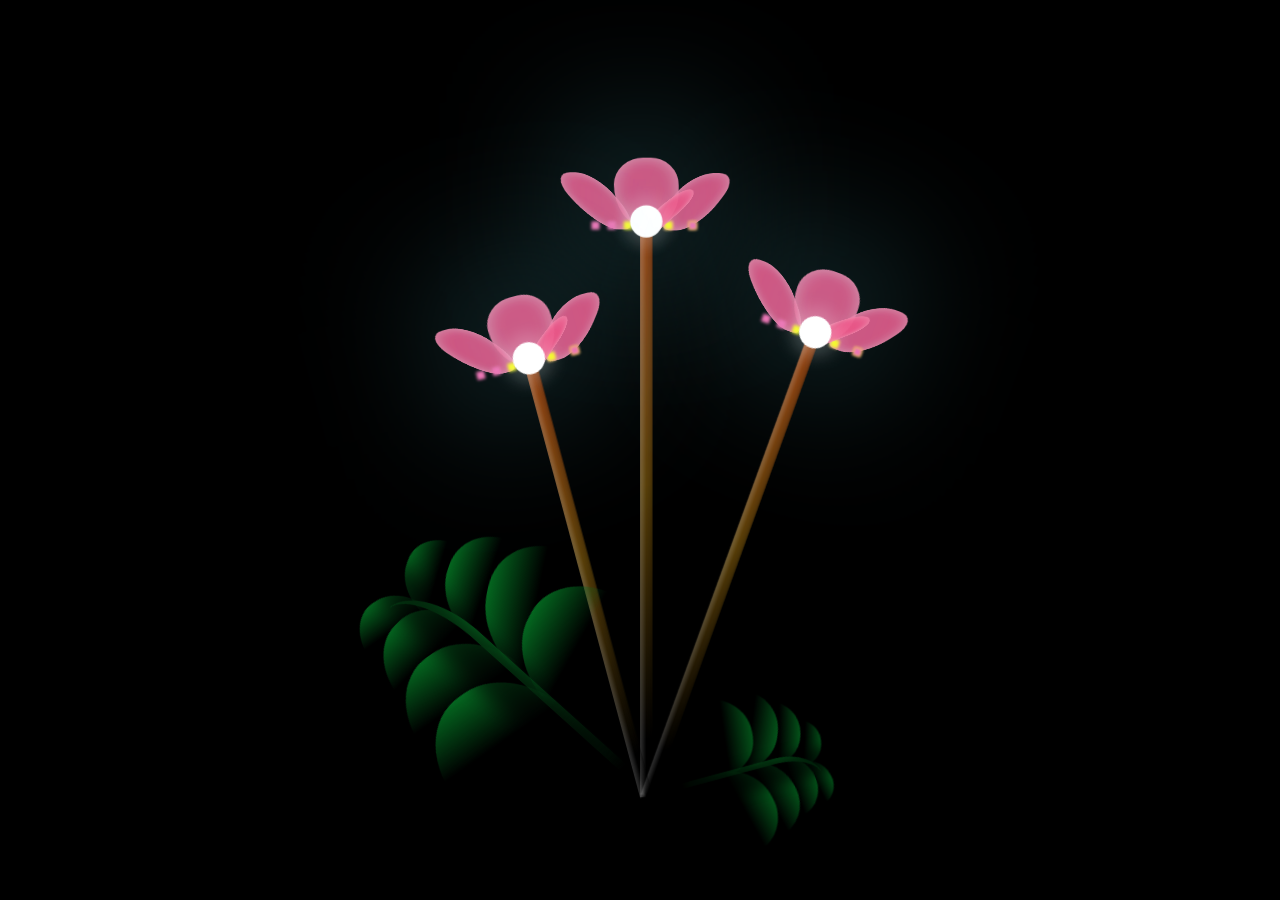
==== index.html @ 035de521 "first commit" ====
<!DOCTYPE html>
<html lang="en">
<head>
    <meta charset="UTF-8">
    <meta name="viewport" content="width=device-width, initial-scale=1.0">
    <title>Ferlyn</title>
    <link rel="stylesheet" href="Ferlyn.css">
</head>
<body>
    <div class="night"></div>
    <div class="flowers">
        <div class="flower flower--1">
            <div class="flower__leafs flower__leafs--1">
                <div class="flower__leaf flower__leaf--1"></div>
                <div class="flower__leaf flower__leaf--2"></div>
                <div class="flower__leaf flower__leaf--3"></div>
                <div class="flower__leaf flower__leaf--4"></div>
                <div class="flower__white-circle"></div>

                <div class="flower__light flower__light--1"></div>
                <div class="flower__light flower__light--2"></div>
                <div class="flower__light flower__light--3"></div>
                <div class="flower__light flower__light--4"></div>
                <div class="flower__light flower__light--5"></div>
                <div class="flower__light flower__light--6"></div>
                <div class="flower__light flower__light--7"></div>
                <div class="flower__light flower__light--8"></div>
            </div>

            <div class="flower__line">
                <div class="flower_line__leaf flower__line__leaf--1"></div>
                <div class="flower_line__leaf flower__line__leaf--2"></div>
                <div class="flower_line__leaf flower__line__leaf--3"></div>
                <div class="flower_line__leaf flower__line__leaf--4"></div>
                <div class="flower_line__leaf flower__line__leaf--5"></div>
                <div class="flower_line__leaf flower__line__leaf--6"></div>
            </div>
        </div>

        <div class="flower flower--2">
            <div class="flower__leafs flower__leafs--2">
                <div class="flower__leaf flower__leaf--1"></div>
                <div class="flower__leaf flower__leaf--2"></div>
                <div class="flower__leaf flower__leaf--3"></div>
                <div class="flower__leaf flower__leaf--4"></div>
                <div class="flower__white-circle"></div>

                <div class="flower__light flower__light--1"></div>
                <div class="flower__light flower__light--2"></div>
                <div class="flower__light flower__light--3"></div>
                <div class="flower__light flower__light--4"></div>
                <div class="flower__light flower__light--5"></div>
                <div class="flower__light flower__light--6"></div>
                <div class="flower__light flower__light--7"></div>
                <div class="flower__light flower__light--8"></div>
            </div>

            <div class="flower__line">
                <div class="flower_line__leaf flower__line__leaf--1"></div>
                <div class="flower_line__leaf flower__line__leaf--2"></div>
                <div class="flower_line__leaf flower__line__leaf--3"></div>
                <div class="flower_line__leaf flower__line__leaf--4"></div>
                <div class="flower_line__leaf flower__line__leaf--5"></div>
                <div class="flower_line__leaf flower__line__leaf--6"></div>
            </div>


        </div>

        <div class="flower flower--3">
            <div class="flower__leafs flower__leafs--2">
                <div class="flower__leaf flower__leaf--1"></div>
                <div class="flower__leaf flower__leaf--2"></div>
                <div class="flower__leaf flower__leaf--3"></div>
                <div class="flower__leaf flower__leaf--4"></div>
                <div class="flower__white-circle"></div>

                <div class="flower__light flower__light--1"></div>
                <div class="flower__light flower__light--2"></div>
                <div class="flower__light flower__light--3"></div>
                <div class="flower__light flower__light--4"></div>
                <div class="flower__light flower__light--5"></div>
                <div class="flower__light flower__light--6"></div>
                <div class="flower__light flower__light--7"></div>
                <div class="flower__light flower__light--8"></div>
            </div>

            <div class="flower__line">
                <div class="flower_line__leaf flower__line__leaf--1"></div>
                <div class="flower_line__leaf flower__line__leaf--2"></div>
                <div class="flower_line__leaf flower__line__leaf--3"></div>
                <div class="flower_line__leaf flower__line__leaf--4"></div>
            </div>
        </div>

        <div class="grow-ans" style="--d: 1.2s">
            <div class="flower__g-ling">
                <div class="flower__g-long__top"></div>
                <div class="flower__g-long__bottom"></div>
            </div>
        </div>

        <div class="growing-grass">
            <div class="flower__grass flower__grass--1">
                <div class="flower__grass--top"></div>
                <div class="flower__grass--bottom"></div>
                <div class="flower__grass__leaf flower__grass__leaf--1"></div>
                <div class="flower__grass__leaf flower__grass__leaf--2"></div>
                <div class="flower__grass__leaf flower__grass__leaf--3"></div>
                <div class="flower__grass__leaf flower__grass__leaf--4"></div>
                <div class="flower__grass__leaf flower__grass__leaf--5"></div>
                <div class="flower__grass__leaf flower__grass__leaf--6"></div>
                <div class="flower__grass__leaf flower__grass__leaf--7"></div>
                <div class="flower__grass__leaf flower__grass__leaf--8"></div>
                <div class="flower__grass__overlay"></div>
            </div>
        </div>

        <div class="growing-grass">
            <div class="flower__grass flower__grass--2">
                <div class="flower__grass--top"></div>
                <div class="flower__grass--bottom"></div>
                <div class="flower__grass__leaf flower__grass__leaf--1"></div>
                <div class="flower__grass__leaf flower__grass__leaf--2"></div>
                <div class="flower__grass__leaf flower__grass__leaf--3"></div>
                <div class="flower__grass__leaf flower__grass__leaf--4"></div>
                <div class="flower__grass__leaf flower__grass__leaf--5"></div>
                <div class="flower__grass__leaf flower__grass__leaf--6"></div>
                <div class="flower__grass__leaf flower__grass__leaf--7"></div>
                <div class="flower__grass__leaf flower__grass__leaf--8"></div>
                <div class="flower__grass__overlay"></div>
            </div>
        </div>

        <div class="grow-ans" style="--d: 2.4s">
            <div class="flower__g-right flower__g-right--1">
                <div class="leaf"></div>
            </div>
        </div>

        <div class="grow-ans" style="--d: 2.8s">
            <div class="flower__g-right flower__g-right--2">
                <div class="leaf"></div>
            </div>
        </div>

        <div class="grow-ans" style="--d: 2.8s">
            <div class="flower__g-front">
                <div class="flower__g-front__leaf-wrapper flower__g-front__leaf-wrapper--1">
                    <div class="flower__g-front__leaf"></div>
                </div>

                <div class="flower__g-front__leaf-wrapper flower__g-front__leaf-wrapper--2">
                    <div class="flower__g-front__leaf"></div>
                </div>

                <div class="flower__g-front__leaf-wrapper flower__g-front__leaf-wrapper--3">
                    <div class="flower__g-front__leaf"></div>
                </div>

                <div class="flower__g-front__leaf-wrapper flower__g-front__leaf-wrapper--4">
                    <div class="flower__g-front__leaf"></div>
                </div>

                <div class="flower__g-front__leaf-wrapper flower__g-front__leaf-wrapper--5">
                    <div class="flower__g-front__leaf"></div>
                </div>

                <div class="flower__g-front__leaf-wrapper flower__g-front__leaf-wrapper--6">
                    <div class="flower__g-front__leaf"></div>
                </div>

                <div class="flower__g-front__leaf-wrapper flower__g-front__leaf-wrapper--7">
                    <div class="flower__g-front__leaf"></div>
                </div>

                <div class="flower__g-front__leaf-wrapper flower__g-front__leaf-wrapper--8 ">
                    <div class="flower__g-front__leaf"></div>
                </div>

                <div class="flower__g-front__line"></div>
            </div>
        </div>

        <div class="grow-ans" style="--d: 3.2s">
            <div class="flower__f-fr">
                <div class="leaf"></div>
                <div class="flower__g-fr__leaf flower__g-fr__leaf--1"></div>
                <div class="flower__g-fr__leaf flower__g-fr__leaf--2"></div>
                <div class="flower__g-fr__leaf flower__g-fr__leaf--3"></div>
                <div class="flower__g-fr__leaf flower__g-fr__leaf--4"></div>
                <div class="flower__g-fr__leaf flower__g-fr__leaf--5"></div>
                <div class="flower__g-fr__leaf flower__g-fr__leaf--6"></div>
                <div class="flower__g-fr__leaf flower__g-fr__leaf--7"></div>
                <div class="flower__g-fr__leaf flower__g-fr__leaf--8"></div>
            </div>
        </div>

        <div class="long-g long-g--0">
            <div class="grow-ans" style="--d: 3s">
                <div class="leaf leaf--0"></div>
            </div>

            <div class="grow-ans" style="--d: 2.2s">
                <div class="leaf leaf--1"></div>
            </div>

            <div class="grow-ans" style="--d: 3.4s">
                <div class="leaf leaf--2"></div>
            </div>

            <div class="grow-ans" style="--d: 3.6s">
                <div class="leaf leaf--3"></div>
            </div>
        </div>

        <div class="long-g long-g--1">
            <div class="grow-ans" style="--d: 3.6s">
                <div class="leaf leaf--0"></div>
            </div>

            <div class="grow-ans" style="--d: 3.8s">
                <div class="leaf leaf--1"></div>
            </div>

            <div class="grow-ans" style="--d: 4s">
                <div class="leaf leaf--2"></div>
            </div>

            <div class="grow-ans" style="--d: 4.2s">
                <div class="leaf leaf--3"></div>
            </div>
        </div>

        <div class="long-g long-g--2">
            <div class="grow-ans" style="--d: 4s">
                <div class="leaf leaf--0"></div>
            </div>

            <div class="grow-ans" style="--d: 4.2s">
                <div class="leaf leaf--1"></div>
            </div>

            <div class="grow-ans" style="--d: 4.4s">
                <div class="leaf leaf--2"></div>
            </div>

            <div class="grow-ans" style="--d: 4.6s">
                <div class="leaf leaf--3"></div>
            </div>
        </div>

        <div class="long-g long-g--3">
            <div class="grow-ans" style="--d: 4.8s">
                <div class="leaf leaf--0"></div>
            </div>

            <div class="grow-ans" style="--d: 5s">
                <div class="leaf leaf--1"></div>
            </div>

            <div class="grow-ans" style="--d: 5.2s">
                <div class="leaf leaf--3"></div>
            </div>

            <div class="grow-ans" style="--d: 5.4s">
                <div class="leaf leaf--4"></div>
            </div>
        </div>

        <div class="long-g long-g--4">
            <div class="grow-ans" style="--d: 4s">
                <div class="leaf leaf--0"></div>
            </div>

            <div class="grow-ans" style="--d: 4.2s">
                <div class="leaf leaf--1"></div>
            </div>

            <div class="grow-ans" style="--d: 3s">
                <div class="leaf leaf--2"></div>
            </div>

            <div class="grow-ans" style="--d: 3.6s">
                <div class="leaf leaf--3"></div>
            </div>
        </div>

        <div class="long-g long-g--5">
            <div class="grow-ans" style="--d: 3s">
                <div class="leaf leaf--0"></div>
            </div>

            <div class="grow-ans" style="--d: 2.2s">
                <div class="leaf leaf--1"></div>
            </div>

            <div class="grow-ans" style="--d: 3.4s">
                <div class="leaf leaf--2"></div>
            </div>

            <div class="grow-ans" style="--d: 3.6s">
                <div class="leaf leaf--3"></div>
            </div>
        </div>

        <div class="long-g long-g--6">
            <div class="grow-ans" style="--d: 4.2s">
                <div class="leaf leaf--0"></div>
            </div>

            <div class="grow-ans" style="--d: 4.4s">
                <div class="leaf leaf--1"></div>
            </div>

            <div class="grow-ans" style="--d: 4.6s">
                <div class="leaf leaf--2"></div>
            </div>

            <div class="grow-ans" style="--d: 4.8s">
                <div class="leaf leaf--3"></div>
            </div>
        </div>

        <div class="long-g long-g--7">
            <div class="grow-ans" style="--d: 3s">
                <div class="leaf leaf--0"></div>
            </div>

            <div class="grow-ans" style="--d: 3.2s">
                <div class="leaf leaf--1"></div>
            </div>

            <div class="grow-ans" style="--d: 3.5s">
                <div class="leaf leaf--2"></div>
            </div>

            <div class="grow-ans" style="--d: 3.6s">
                <div class="leaf leaf--3"></div>
            </div>
        </div>

    </div>
</body>
</html>
---- Ferlyn.css ----
*,
*::after,
*::before {
    padding: 0;
    margin: 0;
    box-sizing: border-box;
}

body{
    display: flex;
    align-items: flex-end;
    justify-content: center;
    min-height: 100vh;
    background-color: #000;
    overflow: hidden;
    perspective: 1000px;
}

.night {
    position: fixed;
    width: 100%;
    height: 100%;
    left: 50%;
    top: 0;
    transform: translate(-50%);
}

.flowers {
    position: relative;
    transform: scale(0.9);
}

.flower {
    position: absolute;
    bottom: 10vmin;
    transform-origin: bottom center;
    z-index: 10;
    --fl-speed: 0.3s;
}

.flower--1{
    animation: moving-flower-1 4s linear infinite;
}


.flower--1 .flower__line {
    height: 70vmin;
    animation-delay: 0.3s;
}

.flower--1 .flower__line__leaf--1 {
    animation: blooming-leaf-right var(--fl-speed) 1.6s backwards;
}

.flower--1 .flower__line__leaf--2 {
    animation: blooming-leaf-right var(--fl-speed) 1.4s backwards;
}

.flower--1 .flower__line__leaf--3 {
    animation: blooming-leaf-left var(--fl-speed) 1.2s backwards;
}

.flower--1 .flower__line__leaf--4 {
    animation: blooming-leaf-left var(--fl-speed) 1.0s backwards;
}

.flower--1 .flower__line__leaf--5 {
    animation: blooming-leaf-right var(--fl-speed) 1.8s backwards;
}

.flower--1 .flower__line__leaf--6 {
    animation: blooming-leaf-left var(--fl-speed) 2.0s backwards;
}

.flower--2 {
    left: 50%;
    transform: rotate(20deg);
    animation: moving-flower-2 4s linear infinite;
}

.flower--2 .flower__line {
    height: 60vmin;
    animation-delay: 0.6s;
}

.flower--2 .flower__line__leaf--1 {
    animation: blooming-leaf-right var(--fl-speed) 1.9s backwards;
}

.flower--2 .flower__line__leaf--2 {
    animation: blooming-leaf-right var(--fl-speed) 1.7s backwards;
}

.flower--2 .flower__line__leaf--3 {
    animation: blooming-leaf-left var(--fl-speed) 1.5s backwards;
}

.flower--2 .flower__line__leaf--4 {
    animation: blooming-leaf-left var(--fl-speed) 1.3s backwards;
}

.flower--3 {
    left: 50%;
    transform: rotate(-15deg);
    animation: moving-flower-3 4s linear infinite;
}

.flower--3 .flower__line {
    animation-delay: 0.9s;
}

.flower--3 .flower__line__leaf--1 {
    animation: blooming-leaf-right var(--fl-speed) 2.5s backwards;
}

.flower--3 .flower__line__leaf--2 {
    animation: blooming-leaf-right var(--fl-speed) 2.3s backwards;
}

.flower--3 .flower__line__leaf--3 {
    animation: blooming-leaf-left var(--fl-speed) 2.1s backwards;
}

.flower--3 .flower__line__leaf--4 {
    animation: blooming-leaf-left var(--fl-speed) 1.9s backwards;
}

.flower__leafs {
    position: relative;
    animation: blooming-flower 2s backwards;
}

.flower__leafs--1 {
    animation-delay: 1.1s;
}

.flower__leafs--2 {
    animation-delay: 1.4s;
}

.flower__leafs--3 {
    animation-delay: 1.7s;
}

.flower__leafs::after {
    content: "";
    position: absolute;
    left: 0;
    top: 0;
    transform: translate(-50%, -100%);
    width: 8vmin;
    height: 8vmin;
    background-color: #6bf0ff;
    filter: blur(10vmin);
}

.flower__leaf {
    position: absolute;
    bottom: 0;
    left: 50%;
    width: 8vmin;
    height: 11vmin;
    border-radius: 51% 49% 47% 53% / 44% 45% 55% 69%;
    background-image: linear-gradient(to top, #ee5286, #ee5286);
    transform-origin: bottom center;
    opacity: 0.9;
    box-shadow: inset 0 0 2vmin rgba(255, 255, 255, 0.5);
}

.flower__leaf--1 {
    transform: translate(-10%, 1%) rotateY(40deg) rotateX(-50deg);
}

.flower__leaf--2 {
    transform: translate(-50%, -4%) rotateX(40deg);
}

.flower__leaf--3 {
    transform: translate(-90%, 0%) rotateY(45deg) rotateX(50deg);
}

.flower__leaf--4 {
    width: 8vmin;
    height: 8vmin;
    transform-origin: bottom left;
    border-radius: 4vmin 10vmin 4vmin 4vmin;
    transform: translate(0%, 18%) rotateX(70deg) rotateY(-43deg);
    background-image: linear-gradient(to top, #ee5286, #ee5286);
    z-index: 1;
    opacity: 0.8;
}

.flower__white-cicle {
    position: absolute;
    left: -3.5vmin;
    top: -3vmin;
    width: 9vmin;
    height: 4vmin;
    border-radius: 50%;
    background-color: #fff;
}

.flower_white-circle::after {
    content: "";
    position: absolute;
    left: 50%;
    top: 45%;
    transform: translate(-50%, -50%);
    width: 60%;
    height: 60%;
    border-radius: inherit;
    background-image: repeating-radial-gradient(
        135deg,
        rgba(0, 0, 0, 0.3) 0px,
        rgba(0, 0, 0, 0.3) 1px,
        transparent 1px,
        transparent 12px
    ),
    linear-gradient(90deg, rgba(127, 47, 21), rgba(255, 206, 0));
}

.flower__line {
    height: 55vmin;
    width: 1.5vmin;
    background-image: linear-gradient(
        to left,
        rgba(0, 0, 0, 0.2),
        transparent,
        rgba(255, 255, 255, 0.2)
    ), linear-gradient(to top, transparent 10%, #583e08, #944415);
    box-shadow: inset 0 0 2px rgba(0, 0, 0, 0.5);
}

.flower__line__leaf {
    --w: 7vmin;
    --h: calc(var(--w) + 2vmin);
    position: absolute;
    top: 20%;
    left: 90%;
    width: var(--w);
    height: var(--h);
    
    /* 1. Create the sharp teardrop shape using border-radius */
    border-top-right-radius: var(--h);
    border-bottom-left-radius: var(--h);
    border-top-left-radius: 0;
    border-bottom-right-radius: 0;
    
    background-image: linear-gradient(to top, rgba(20, 117, 122, 0.4), #095721);
    
    /* 2. Use clip-path to ensure the tip is perfectly sharp */
    clip-path: polygon(0% 100%, 100% 0%, 80% 100%);
    
    transform-origin: bottom left;
    box-shadow: 0 0 1vmin rgba(9, 87, 33, 0.5);
}

.flower__line__leaf--1 {
    transform: rotate(70deg) rotateY(30deg);
}

.flower__leaf__line__leaf--2 {
    top: 45%;
    transform: rotate(70deg) rotateY(30deg);
}

/* Update the Left-side leaves (3, 4, and 6) to point the other way */
.flower__line__leaf--3,
.flower__line__leaf--4,
.flower__line__leaf--6 {
    left: -460%; 
    top: 12%;
    
    /* Reverse the border radius for the left side */
    border-top-right-radius: 0;
    border-bottom-left-radius: 0;
    border-top-left-radius: var(--h);
    border-bottom-right-radius: var(--h);
    
    /* Reverse the clip-path for the left side */
    clip-path: polygon(100% 100%, 0% 0%, 20% 100%);
    
    transform: rotate(-70deg) rotateY(30deg);
    transform-origin: bottom right;
}

.flower__line__leaf--4 {
    top: 40%;
}

.flower__line__leaf--5 {
    top: 0;
    transform: rotate(70deg) rotateY(30deg) scale(0.6);
}

.flower__line__leaf--6 {
    top: -2%;
    left: -450%;
    transform: rotate(-70deg) rotateY(30deg) scale(0.6);
}

.flower__light {
    position: absolute;
    bottom: 0vmin;
    width: 1vmin;
    height: 1vmin;
    background-color: rgba(255, 251, 0);
    filter: blur(0.2vmin);
    animation: light-ans 4s linear infinite backwards;
}

.flower__light:nth-child(odd) {
    background-color: #f76baf;
}

.flower__light--1 {
    left: -2vmin;
    animation-delay: 1s;
}

.flower__light--2 {
    left: 3vmin;
    animation-delay: 0.5s;
}

.flower__light--3 {
    left: 6vmin;
    animation-delay: 0.3s;
}

.flower__light--4 {
    left: 6vmin;
    animation-delay: 0.9s;
}

.flower__light--5 {
    left: 1vmin;
    animation-delay: 1.5s;
}

.flower__light--6 {
    left: -4vmin;
    animation-delay: 3s;
}

.flower__light--7 {
    left: 3vmin;
    animation-delay: 2s;
}

.flower__light--8 {
    left: -6vmin;
    animation-delay: 3.5s;
}

.flower__grass {
    --c: #04661f;
    --line-w: 1.5vmin;
    position: absolute;
    bottom: 12vmin;
    left: -7vmin;
    display: flex;
    flex-direction: column;
    align-items: flex-end;
    z-index: 20;
    transform-origin: bottom center;
    transform: rotate(-48deg) rotateY(40deg);
}

.flower__grass--1 {
    animation: moving-grass 2s linear infinite;
}

.flower__grass--2 {
    left: 2vmin;
    bottom: 10vmin;
    transform: scale(0.5) rotate(75deg) rotateX(10deg) rotateY(-200deg);
    opacity: 0.8;
    z-index: 0;
    animation: moving-grass--2 1.5s linear infinite;
}

.flower__grass--top {
    width: 7vmin;
    height: 10vmin;
    border-top-right-radius: 100%;
    border-right: var(--line-w) solid var(--c);
    transform-origin: bottom center;
    transform: rotate(-2deg);
}

.flower__grass--bottom {
    margin-top: -2px;
    width: var(--line-w);
    height: 25vmin;
    background-image: linear-gradient(to top, transparent, var(--c));
}

.flower__grass__leaf {
    --size: 10vmin;
    position: absolute;
    width: calc(var(--size) * 2.1);
    height: var(--size);
    border-top-left-radius: var(--size);
    border-top-right-radius: var(--size);
    background-image: linear-gradient(
        to top,
        transparent,
        transparent 30%,
        var(--c)
    );
    z-index: 100;
}

.flower__grass__leaf--1 {
   top: -6%;
   left: 30%;
   --size: 6vmin;
    transform: rotate(-20deg);
    animation: growing-grass-ans--1 2s 2.6s backwards;
}

@keyframes growing-grass-ans--1 {
    0% {
        transform-origin: bottom left;
        transform: rotate(-20deg) scale(0);
    }
}

.flower__grass__leaf--2 {
    top: -5%;
    left: -110%;
    --size: 6vmin;
    transform: rotate(10deg);
    animation: growing-grass-ans--2 2s 2.4s linear backwards;
}

@keyframes growing-grass-ans--2 {
    0% {
        transform-origin: bottom right;
        transform: rotate(10deg) scale(0);
    }
}

.flower__grass__leaf--3 {
    top: 5%;
    left: 60%;
    --size: 8vmin;
    transform: rotate(-18deg) rotateX(-20deg);
    animation: growing-grass-ans--3 2s 2.2s linear backwards;
}

@keyframes growing-grass-ans--3 {
    0% {
        transform-origin: bottom left;
        transform: rotate(-18deg) rotateX(-20deg) scale(0);
    }
}

.flower__grass__leaf--4 {
    top: 6%;
    left: -135%;
    --size: 8vmin;
    transform: rotate(2deg);
    animation: growing-grass-ans--4 2s 2s linear backwards;
}

@keyframes growing-grass-ans--4 {
    0% {
        transform-origin: bottom right;
        transform: rotate(2deg) scale(0);
    }
}

.flower__grass__leaf--5 {
    top: 20%;
    left: 60%;
    --size: 10vmin;
    transform: rotate(-24deg) rotateX(-20deg);
    animation: growing-grass-ans--5 2s 1.8s linear backwards;
}

@keyframes growing-grass-ans--5 {
    0% {
        transform-origin: bottom left;
        transform: rotate(-24deg) rotateX(-20deg) scale(0);
    }
}

.flower__grass__leaf--6 {
    top: 22%;
    left: -180%;
    --size: 10vmin;
    transform: rotate(10deg);
    animation: growing-grass-ans--6 2s 1.6s linear backwards;
}

@keyframes growing-grass-ans--6 {
    0% {
        transform-origin: bottom right;
        transform: rotate(10deg) scale(0);
    }
}

.flower__grass__leaf--7 {
    top: 39%;
    left: 70%;
    --size: 10vmin;
    transform: rotate(-10deg);
    animation: growing-grass-ans--7 2s 1.4s linear backwards;
}

@keyframes growing-grass-ans--7 {
    0% {
        transform-origin: bottom left;
        transform: rotate(-10deg) scale(0);
    }
}

.flower__grass__leaf--8 {
    top: 40%;
    left: -215%;
    --size: 11vmin;
    transform: rotate(10deg);
    animation: growing-grass-ans--8 2s 1.2s linear backwards;
}

@keyframes growing-grass-ans--8 {
    0% {
        transform-origin: bottom right;
        transform: rotate(10deg) scale(0);
    }
}

.flower__grass__overlay {
    position: absolute;
    top: -10%;
    right: 0%;
    width: 100%;
    height: 100%;
    background-color: rgba(0,0,0,0.6);
    filter: blur(1.5vmin);
    z-index: 100;
}

.flower__g-long {
    --w: 2vmin;
    --h: 6vmin;
    --c: #0e5b3c;
    position: absolute;
    bottom: 10vmin;
    left: -3vmin;
    transform-origin: bottom center;
    transform: rotate(-30deg) rotateY(-20deg);
    display: flex;
    flex-direction: column;
    align-items: flex-end;
}

@keyframes flower-g-long-ans {
    0%,
    100% {
        transform: rotate(-30deg) rotateY(-20deg);
    }

    50% {
        transform: rotate(-32deg) rotateY(-20deg);
    }
}

.flower__g-long__top {
    top: calc(var(--h) * -1);
    width: calc(var(--w) + 1vmin);
    height: var(--h);
    border-top-right-radius: 100%;
    border-right: 0.7vmin solid var(--c);
    transform: translate(-0.7vmin, 1vmin);
}

.flower__g-long__bottom {
    width: var(--w);
    height: 50vmin;
    transform-origin: bottom center;
    background-image: linear-gradient(to top, transparent 30%, var(--c));
    box-shadow: inset 0 0 2px rgba(0, 0, 0, 0.5);
    clip-path: polygon(35% 0, 65% 1%, 100%, 100%, 0%, 100%);
}

.flower__g-right {
    position: absolute;
    bottom: 6vmin;
    left: -2vmin;
    transform-origin: bottom left;
    transform: rotate(20deg) rotateY(-20deg);
}

/* ... Your existing reset and body styles ... */

/* --- ADD THESE KEYFRAMES --- */

@keyframes blooming-flower {
    0% { transform: scale(0); opacity: 0; }
    100% { transform: scale(1); opacity: 1; }
}

@keyframes blooming-leaf-right {
    0% { transform: rotate(-70deg) rotateY(30deg) scale(0); opacity: 0; }
}

@keyframes blooming-leaf-left {
    0% { transform: rotate(70deg) rotateY(30deg) scale(0); opacity: 0; }
}

@keyframes light-ans {
    0% { transform: translateY(0) scale(1); opacity: 1; }
    100% { transform: translateY(-100vh) scale(0.2); opacity: 0; }
}

@keyframes moving-flower-1 {
    0%, 100% { transform: rotate(2deg); }
    50% { transform: rotate(-2deg); }
}

/* --- FIXING THE LEAF CONNECTIONS --- */

/* This ensures the leaves on the stem are positioned correctly */
.flower__line {
    position: relative;
    display: flex;
    justify-content: center;
}

.flower_line__leaf {
    position: absolute;
    transform-origin: center left;
}

/* Correcting your specific leaf selectors to match your HTML */
.flower--1 .flower__line__leaf--1 { top: 20%; left: 100%; }
.flower--1 .flower__line__leaf--2 { top: 40%; left: 100%; }
.flower--1 .flower__line__leaf--3 { top: 15%; left: -100%; transform: scaleX(-1) rotate(70deg); }
.flower--1 .flower__line__leaf--4 { top: 35%; left: -100%; transform: scaleX(-1) rotate(70deg); }

/* --- CENTER CIRCLE GLOW --- */
.flower__white-circle {
    position: absolute;
    top: -3vmin;
    left: 50%;
    transform: translateX(-50%);
    width: 4vmin;
    height: 4vmin;
    background: #fff;
    border-radius: 50%;
    box-shadow: 0 0 2vmin 1vmin rgba(255, 255, 255, 0.2);
    z-index: 20;
}

/* Grass Animations */
@keyframes moving-grass {
    0%, 100% { transform: rotate(-48deg) rotateY(40deg); }
    50% { transform: rotate(-45deg) rotateY(40deg); }
}
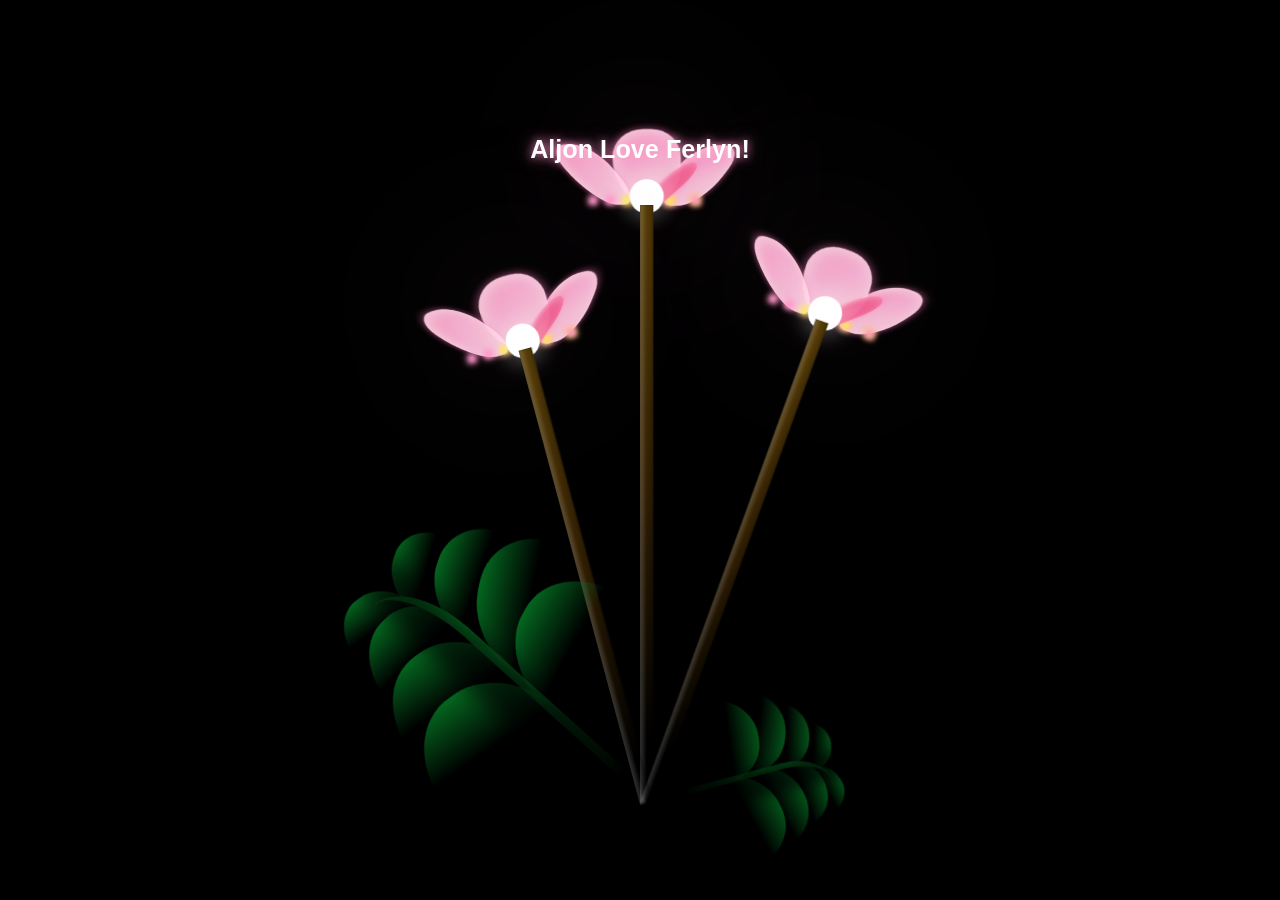
==== commit 338f60fd: "Add responsive design for all devices and fix love text positioning" ====
--- a/index.html
+++ b/index.html
@@ -7,6 +7,11 @@
     <link rel="stylesheet" href="Ferlyn.css">
 </head>
 <body>
+
+    <p class="love">Aljon Love Ferlyn!</p>
+
+
+
     <div class="night"></div>
     <div class="flowers">
         <div class="flower flower--1">
--- a/Ferlyn.css
+++ b/Ferlyn.css
@@ -38,9 +38,9 @@
     --fl-speed: 0.3s;
 }
 
-.flower--1{
-    animation: moving-flower-1 4s linear infinite;
-}
+.flower--1 { animation: moving-flower-1 4s linear infinite; }
+.flower--2 { left: 50%; transform: rotate(20deg); animation: moving-flower-2 4s linear infinite; }
+.flower--3 { left: 50%; transform: rotate(-15deg); animation: moving-flower-3 4s linear infinite; }
 
 
 .flower--1 .flower__line {
@@ -127,6 +127,13 @@
 
 .flower__leafs {
     position: relative;
+    transform: translateY(-100%);
+    animation: blooming-flower 2s backwards;
+}
+
+
+.flower__leafs {
+    position: relative;
     animation: blooming-flower 2s backwards;
 }
 
@@ -148,10 +155,21 @@
     left: 0;
     top: 0;
     transform: translate(-50%, -100%);
-    width: 8vmin;
-    height: 8vmin;
-    background-color: #6bf0ff;
+    width: 10vmin;
+    height: 10vmin;
+    background: radial-gradient(circle, rgba(255, 150, 200, 0.5), transparent 70%);
     filter: blur(10vmin);
+    animation: glow-pulse 2s ease-in-out infinite;
+}
+
+.flower__leaf--1 { transform: translate(-10%, 1%) rotateY(40deg) rotateX(-50deg); }
+.flower__leaf--2 { transform: translate(-50%, -4%) rotateX(40deg); }
+.flower__leaf--3 { transform: translate(-90%, 0%) rotateY(45deg) rotateX(50deg); }
+.flower__leaf--4 {
+    width: 10vmin; height: 8vmin;
+    transform: translate(-50%, 18%) rotateX(60deg);
+    background-image: linear-gradient(to top, #b03a64, #ee5286);
+    z-index: 1;
 }
 
 .flower__leaf {
@@ -161,10 +179,11 @@
     width: 8vmin;
     height: 11vmin;
     border-radius: 51% 49% 47% 53% / 44% 45% 55% 69%;
-    background-image: linear-gradient(to top, #ee5286, #ee5286);
+    background-image: linear-gradient(135deg, #ff9fc4 0%, #ffb5d8 40%, #ffc9e0 70%, #ffd6ea 100%);
     transform-origin: bottom center;
-    opacity: 0.9;
-    box-shadow: inset 0 0 2vmin rgba(255, 255, 255, 0.5);
+    opacity: 0.95;
+    box-shadow: inset 0.5vmin 0.5vmin 2vmin rgba(255, 255, 255, 0.6), 0 0 1.5vmin rgba(255, 150, 200, 0.3);
+    filter: drop-shadow(0 0 0.5vmin rgba(255, 100, 180, 0.4));
 }
 
 .flower__leaf--1 {
@@ -198,6 +217,19 @@
     height: 4vmin;
     border-radius: 50%;
     background-color: #fff;
+}
+
+.flower__white-circle {
+    position: absolute;
+    left: 50%;
+    top: -3vmin;
+    transform: translateX(-50%);
+    width: 7vmin;
+    height: 3.5vmin;
+    border-radius: 50%;
+    background: linear-gradient(135deg, #fff5f7, #fffbfc);
+    box-shadow: 0 0 2.5vmin rgba(255, 255, 255, 0.8), 0 0 4vmin rgba(255, 150, 200, 0.6);
+    z-index: 20;
 }
 
 .flower_white-circle::after {
@@ -231,6 +263,15 @@
     box-shadow: inset 0 0 2px rgba(0, 0, 0, 0.5);
 }
 
+.flower__line {
+    height: 55vmin;
+    width: 1.5vmin;
+    background-image: linear-gradient(to left, rgba(0, 0, 0, 0.2), transparent, rgba(255, 255, 255, 0.2)), 
+                      linear-gradient(to top, transparent 10%, #342103, #583e08);
+    box-shadow: inset 0 0 2px rgba(0, 0, 0, 0.5);
+    position: relative;
+}
+
 .flower__line__leaf {
     --w: 7vmin;
     --h: calc(var(--w) + 2vmin);
@@ -263,6 +304,9 @@
     top: 45%;
     transform: rotate(70deg) rotateY(30deg);
 }
+
+.flower--1 .flower__line { height: 70vmin; }
+.flower--2 .flower__line { height: 60vmin; }
 
 /* Update the Left-side leaves (3, 4, and 6) to point the other way */
 .flower__line__leaf--3,
@@ -284,6 +328,14 @@
     transform-origin: bottom right;
 }
 
+.flower__line__leaf--1 { top: 20%; left: 100%; transform: rotate(30deg); }
+.flower__line__leaf--2 { top: 45%; left: 100%; transform: rotate(30deg); }
+.flower__line__leaf--3 { top: 12%; left: -350%; transform: rotate(-30deg) scaleX(-1); }
+.flower__line__leaf--4 { top: 40%; left: -350%; transform: rotate(-30deg) scaleX(-1); }
+.flower__line__leaf--5 { top: 5%; left: 100%; transform: rotate(30deg) scale(0.6); }
+.flower__line__leaf--6 { top: -2%; left: -350%; transform: rotate(-30deg) scaleX(-1) scale(0.6); }
+
+
 .flower__line__leaf--4 {
     top: 40%;
 }
@@ -299,18 +351,32 @@
     transform: rotate(-70deg) rotateY(30deg) scale(0.6);
 }
 
+.flower__line__leaf {
+    --w: 5vmin;
+    --h: calc(var(--w) + 4vmin);
+    position: absolute;
+    width: var(--w);
+    height: var(--h);
+    background-image: linear-gradient(to top, #06331a, #15391c);
+    border-top-left-radius: 100%;
+    border-bottom-right-radius: 100%;
+    clip-path: polygon(50% 0%, 100% 50%, 50% 100%, 0% 50%);
+}
+
 .flower__light {
     position: absolute;
     bottom: 0vmin;
     width: 1vmin;
     height: 1vmin;
-    background-color: rgba(255, 251, 0);
-    filter: blur(0.2vmin);
+    background-color: rgba(255, 235, 59, 0.9);
+    filter: blur(0.3vmin);
     animation: light-ans 4s linear infinite backwards;
+    box-shadow: 0 0 0.5vmin rgba(255, 235, 59, 0.8);
 }
 
 .flower__light:nth-child(odd) {
-    background-color: #f76baf;
+    background-color: #ff96c8;
+    box-shadow: 0 0 0.6vmin rgba(255, 150, 200, 0.8);
 }
 
 .flower__light--1 {
@@ -612,8 +678,14 @@
 }
 
 @keyframes light-ans {
-    0% { transform: translateY(0) scale(1); opacity: 1; }
-    100% { transform: translateY(-100vh) scale(0.2); opacity: 0; }
+    0%, 100% {
+        opacity: 0.2;
+        transform: translateY(0);
+    }
+    50% {
+        opacity: 1;
+        transform: translateY(-12vmin);
+    }
 }
 
 @keyframes moving-flower-1 {
@@ -659,4 +731,277 @@
 @keyframes moving-grass {
     0%, 100% { transform: rotate(-48deg) rotateY(40deg); }
     50% { transform: rotate(-45deg) rotateY(40deg); }
+}
+
+@keyframes moving-grass--2 {
+    0%, 100% { transform: scale(0.5) rotate(75deg) rotateX(10deg) rotateY(-200deg); }
+    50% { transform: scale(0.5) rotate(80deg) rotateX(10deg) rotateY(-200deg); }
+}
+
+.love {
+    position: absolute;
+    top: 15%;
+    left: 50%;
+    transform: translateX(-50%);
+    color: #fff;
+    font-family: 'Arial', sans-serif;
+    font-size: 3vmin;
+    font-weight: bold;
+    text-shadow: 0 0 1vmin rgba(255, 150, 200, 0.8), 0 0 2vmin rgba(255, 150, 200, 0.6);
+    animation: love-pulse 2s ease-in-out infinite;
+    z-index: 50;
+}
+
+@keyframes love-pulse {
+    0%, 100% {
+        opacity: 0.8;
+        transform: translateX(-50%) scale(1);
+    }
+    50% {
+        opacity: 1;
+        transform: translateX(-50%) scale(1.1);
+    }
+}
+
+/* ===== RESPONSIVE DESIGN FOR ALL DEVICES ===== */
+
+/* Ultra-wide screens (2560px and above) */
+@media (min-width: 2560px) {
+    .flowers {
+        transform: scale(1.3);
+    }
+    
+    .flower {
+        bottom: 12vmin;
+    }
+    
+    .love {
+        font-size: 4vmin;
+        top: 12%;
+    }
+    
+    .flower__grass {
+        bottom: 15vmin;
+    }
+}
+
+/* Large desktops (1920px - 2559px) */
+@media (min-width: 1920px) and (max-width: 2559px) {
+    .flowers {
+        transform: scale(1.1);
+    }
+    
+    .flower {
+        bottom: 11vmin;
+    }
+    
+    .love {
+        font-size: 3.5vmin;
+        top: 13%;
+    }
+    
+    .flower__grass {
+        bottom: 14vmin;
+    }
+}
+
+/* Standard desktops (1440px - 1919px) */
+@media (min-width: 1440px) and (max-width: 1919px) {
+    .flowers {
+        transform: scale(1);
+    }
+    
+    .flower {
+        bottom: 10vmin;
+    }
+    
+    .love {
+        font-size: 3.2vmin;
+        top: 14%;
+    }
+}
+
+/* Desktop/Laptop (1025px - 1439px) */
+@media (min-width: 1025px) and (max-width: 1439px) {
+    .flowers {
+        transform: scale(0.95);
+    }
+    
+    .love {
+        font-size: 2.8vmin;
+    }
+}
+
+/* Large tablets and landscape mode */
+@media (max-width: 1024px) {
+    .flowers {
+        transform: scale(0.85);
+    }
+    
+    .love {
+        font-size: 2.5vmin;
+    }
+}
+
+/* Medium tablets and small devices */
+@media (max-width: 768px) {
+    body {
+        align-items: center;
+    }
+    
+    .flowers {
+        transform: scale(0.75);
+    }
+    
+    .flower {
+        bottom: 8vmin;
+    }
+    
+    .love {
+        font-size: 2.2vmin;
+        top: 10%;
+    }
+    
+    .flower__grass--2 {
+        bottom: 8vmin;
+    }
+}
+
+/* Mobile phones - Portrait & Landscape */
+@media (max-width: 600px) {
+    body {
+        align-items: center;
+        justify-content: center;
+    }
+    
+    .flowers {
+        transform: scale(0.6);
+    }
+    
+    .flower {
+        bottom: 5vmin;
+    }
+    
+    .flower--1 .flower__line {
+        height: 60vmin;
+    }
+    
+    .flower--2 .flower__line {
+        height: 50vmin;
+    }
+    
+    .love {
+        font-size: 2vmin;
+        top: 5%;
+    }
+    
+    .flower__grass {
+        bottom: 10vmin;
+        left: -5vmin;
+    }
+    
+    .flower__grass--2 {
+        bottom: 8vmin;
+        left: 1vmin;
+        transform: scale(0.35) rotate(75deg) rotateX(10deg) rotateY(-200deg);
+    }
+    
+    .flower__light {
+        width: 0.8vmin;
+        height: 0.8vmin;
+        filter: blur(0.2vmin);
+    }
+}
+
+/* Small phones - Under 480px */
+@media (max-width: 480px) {
+    .flowers {
+        transform: scale(0.5);
+    }
+    
+    .flower {
+        bottom: 4vmin;
+    }
+    
+    .flower--1 .flower__line {
+        height: 50vmin;
+    }
+    
+    .flower--2 .flower__line {
+        height: 40vmin;
+    }
+    
+    .love {
+        font-size: 1.8vmin;
+        top: 3%;
+    }
+    
+    .flower__grass {
+        bottom: 8vmin;
+        left: -4vmin;
+    }
+    
+    .flower__grass--2 {
+        bottom: 6vmin;
+        transform: scale(0.3) rotate(75deg) rotateX(10deg) rotateY(-200deg);
+    }
+    
+    .flower__light {
+        width: 0.6vmin;
+        height: 0.6vmin;
+    }
+}
+
+/* Extra small devices - Under 360px */
+@media (max-width: 360px) {
+    .flowers {
+        transform: scale(0.45);
+    }
+    
+    .love {
+        font-size: 1.6vmin;
+    }
+    
+    .flower__grass {
+        left: -3vmin;
+    }
+}
+
+/* Landscape orientation optimizations */
+@media (max-height: 600px) and (orientation: landscape) {
+    .flowers {
+        transform: scale(0.5);
+    }
+    
+    .love {
+        top: 8%;
+        font-size: 1.8vmin;
+    }
+    
+    .flower {
+        bottom: 3vmin;
+    }
+    
+    .flower--1 .flower__line {
+        height: 40vmin;
+    }
+    
+    .flower--2 .flower__line {
+        height: 35vmin;
+    }
+    
+    .flower__grass {
+        bottom: 6vmin;
+    }
+}
+
+/* High DPI displays (Retina & similar) */
+@media (min-resolution: 2dppx) {
+    .flower__light {
+        filter: blur(0.4vmin);
+    }
+    
+    .flower__leafs::after {
+        filter: blur(12vmin);
+    }
 }
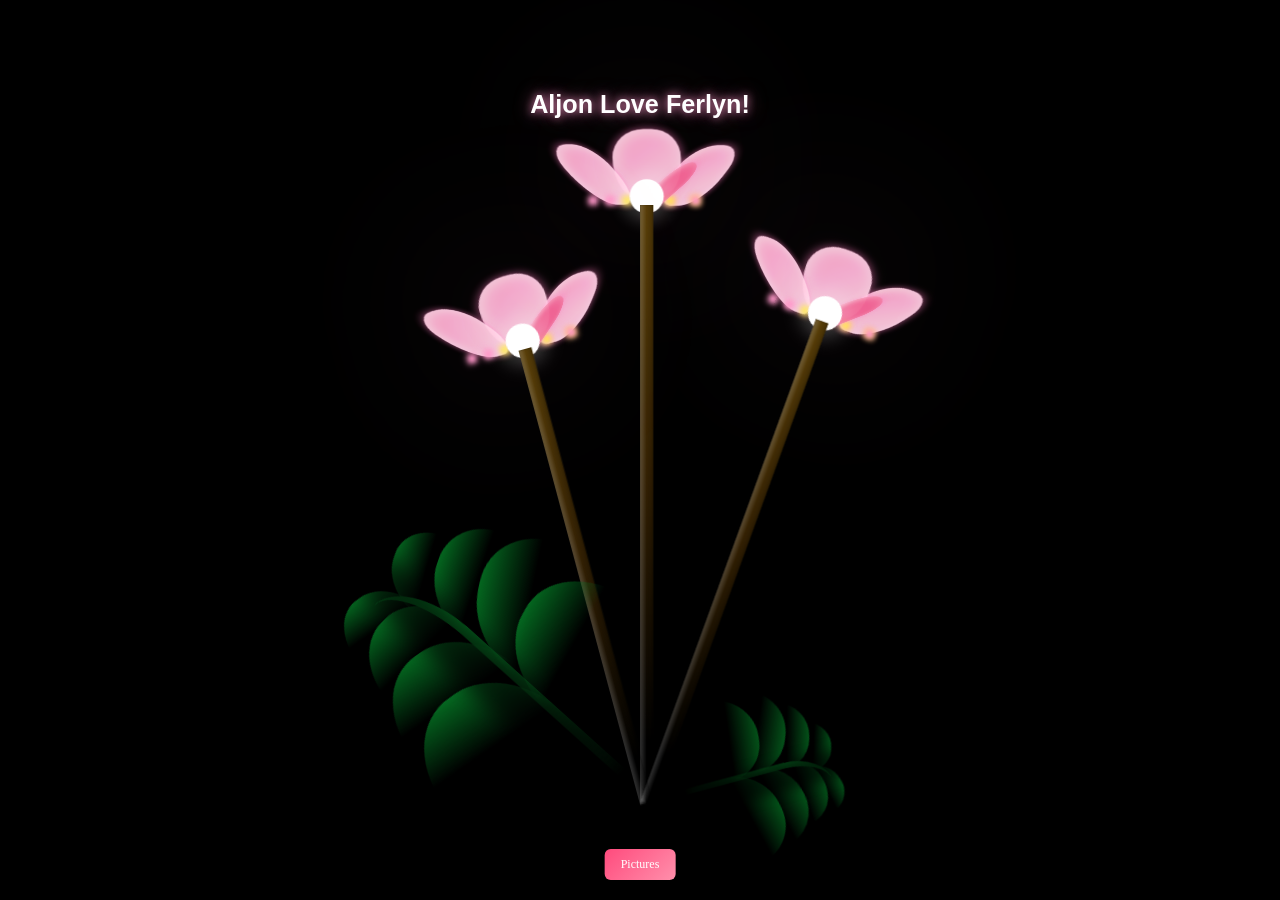
==== commit 2b0b5a59: "pictures" ====
--- a/index.html
+++ b/index.html
@@ -4,13 +4,15 @@
     <meta charset="UTF-8">
     <meta name="viewport" content="width=device-width, initial-scale=1.0">
     <title>Ferlyn</title>
-    <link rel="stylesheet" href="Ferlyn.css">
+    <link rel="stylesheet" href="Ferlyn1.css">
+    
 </head>
 <body>
-
-    <p class="love">Aljon Love Ferlyn!</p>
-
-
+    <div class="inside">
+        <p class="love">Aljon Love Ferlyn!</p>
+        <a href="pics.html" class="pics-btn">Pictures</a>
+    </div>
+    
 
     <div class="night"></div>
     <div class="flowers">
@@ -345,6 +347,11 @@
             </div>
         </div>
 
+        
+
     </div>
+
+    <!-- <a href="pics.html" class="pics-btn">Pictures</a> -->
+</div>
 </body>
 </html>
--- a/Ferlyn1.css
+++ b/Ferlyn1.css
@@ -0,0 +1,1036 @@
+*,
+*::after,
+*::before {
+    padding: 0;
+    margin: 0;
+    box-sizing: border-box;
+}
+
+body{
+    display: flex;
+    align-items: flex-end;
+    justify-content: center;
+    min-height: 100vh;
+    background-color: #000;
+    overflow: hidden;
+    perspective: 1000px;
+}
+
+.night {
+    position: fixed;
+    width: 100%;
+    height: 100%;
+    left: 50%;
+    top: 0;
+    transform: translate(-50%);
+}
+
+.flowers {
+    position: relative;
+    transform: scale(0.9);
+}
+
+.flower {
+    position: absolute;
+    bottom: 10vmin;
+    transform-origin: bottom center;
+    z-index: 10;
+    --fl-speed: 0.3s;
+}
+
+.flower--1 { animation: moving-flower-1 4s linear infinite; }
+.flower--2 { left: 50%; transform: rotate(20deg); animation: moving-flower-2 4s linear infinite; }
+.flower--3 { left: 50%; transform: rotate(-15deg); animation: moving-flower-3 4s linear infinite; }
+
+
+.flower--1 .flower__line {
+    height: 70vmin;
+    animation-delay: 0.3s;
+}
+
+.flower--1 .flower__line__leaf--1 {
+    animation: blooming-leaf-right var(--fl-speed) 1.6s backwards;
+}
+
+.flower--1 .flower__line__leaf--2 {
+    animation: blooming-leaf-right var(--fl-speed) 1.4s backwards;
+}
+
+.flower--1 .flower__line__leaf--3 {
+    animation: blooming-leaf-left var(--fl-speed) 1.2s backwards;
+}
+
+.flower--1 .flower__line__leaf--4 {
+    animation: blooming-leaf-left var(--fl-speed) 1.0s backwards;
+}
+
+.flower--1 .flower__line__leaf--5 {
+    animation: blooming-leaf-right var(--fl-speed) 1.8s backwards;
+}
+
+.flower--1 .flower__line__leaf--6 {
+    animation: blooming-leaf-left var(--fl-speed) 2.0s backwards;
+}
+
+.flower--2 {
+    left: 50%;
+    transform: rotate(20deg);
+    animation: moving-flower-2 4s linear infinite;
+}
+
+.flower--2 .flower__line {
+    height: 60vmin;
+    animation-delay: 0.6s;
+}
+
+.flower--2 .flower__line__leaf--1 {
+    animation: blooming-leaf-right var(--fl-speed) 1.9s backwards;
+}
+
+.flower--2 .flower__line__leaf--2 {
+    animation: blooming-leaf-right var(--fl-speed) 1.7s backwards;
+}
+
+.flower--2 .flower__line__leaf--3 {
+    animation: blooming-leaf-left var(--fl-speed) 1.5s backwards;
+}
+
+.flower--2 .flower__line__leaf--4 {
+    animation: blooming-leaf-left var(--fl-speed) 1.3s backwards;
+}
+
+.flower--3 {
+    left: 50%;
+    transform: rotate(-15deg);
+    animation: moving-flower-3 4s linear infinite;
+}
+
+.flower--3 .flower__line {
+    animation-delay: 0.9s;
+}
+
+.flower--3 .flower__line__leaf--1 {
+    animation: blooming-leaf-right var(--fl-speed) 2.5s backwards;
+}
+
+.flower--3 .flower__line__leaf--2 {
+    animation: blooming-leaf-right var(--fl-speed) 2.3s backwards;
+}
+
+.flower--3 .flower__line__leaf--3 {
+    animation: blooming-leaf-left var(--fl-speed) 2.1s backwards;
+}
+
+.flower--3 .flower__line__leaf--4 {
+    animation: blooming-leaf-left var(--fl-speed) 1.9s backwards;
+}
+
+.flower__leafs {
+    position: relative;
+    transform: translateY(-100%);
+    animation: blooming-flower 2s backwards;
+}
+
+
+.flower__leafs {
+    position: relative;
+    animation: blooming-flower 2s backwards;
+}
+
+.flower__leafs--1 {
+    animation-delay: 1.1s;
+}
+
+.flower__leafs--2 {
+    animation-delay: 1.4s;
+}
+
+.flower__leafs--3 {
+    animation-delay: 1.7s;
+}
+
+.flower__leafs::after {
+    content: "";
+    position: absolute;
+    left: 0;
+    top: 0;
+    transform: translate(-50%, -100%);
+    width: 10vmin;
+    height: 10vmin;
+    background: radial-gradient(circle, rgba(255, 150, 200, 0.5), transparent 70%);
+    filter: blur(10vmin);
+    animation: glow-pulse 2s ease-in-out infinite;
+}
+
+.flower__leaf--1 { transform: translate(-10%, 1%) rotateY(40deg) rotateX(-50deg); }
+.flower__leaf--2 { transform: translate(-50%, -4%) rotateX(40deg); }
+.flower__leaf--3 { transform: translate(-90%, 0%) rotateY(45deg) rotateX(50deg); }
+.flower__leaf--4 {
+    width: 10vmin; height: 8vmin;
+    transform: translate(-50%, 18%) rotateX(60deg);
+    background-image: linear-gradient(to top, #b03a64, #ee5286);
+    z-index: 1;
+}
+
+.flower__leaf {
+    position: absolute;
+    bottom: 0;
+    left: 50%;
+    width: 8vmin;
+    height: 11vmin;
+    border-radius: 51% 49% 47% 53% / 44% 45% 55% 69%;
+    background-image: linear-gradient(135deg, #ff9fc4 0%, #ffb5d8 40%, #ffc9e0 70%, #ffd6ea 100%);
+    transform-origin: bottom center;
+    opacity: 0.95;
+    box-shadow: inset 0.5vmin 0.5vmin 2vmin rgba(255, 255, 255, 0.6), 0 0 1.5vmin rgba(255, 150, 200, 0.3);
+    filter: drop-shadow(0 0 0.5vmin rgba(255, 100, 180, 0.4));
+}
+
+.flower__leaf--1 {
+    transform: translate(-10%, 1%) rotateY(40deg) rotateX(-50deg);
+}
+
+.flower__leaf--2 {
+    transform: translate(-50%, -4%) rotateX(40deg);
+}
+
+.flower__leaf--3 {
+    transform: translate(-90%, 0%) rotateY(45deg) rotateX(50deg);
+}
+
+.flower__leaf--4 {
+    width: 8vmin;
+    height: 8vmin;
+    transform-origin: bottom left;
+    border-radius: 4vmin 10vmin 4vmin 4vmin;
+    transform: translate(0%, 18%) rotateX(70deg) rotateY(-43deg);
+    background-image: linear-gradient(to top, #ee5286, #ee5286);
+    z-index: 1;
+    opacity: 0.8;
+}
+
+.flower__white-cicle {
+    position: absolute;
+    left: -3.5vmin;
+    top: -3vmin;
+    width: 9vmin;
+    height: 4vmin;
+    border-radius: 50%;
+    background-color: #fff;
+}
+
+.flower__white-circle {
+    position: absolute;
+    left: 50%;
+    top: -3vmin;
+    transform: translateX(-50%);
+    width: 7vmin;
+    height: 3.5vmin;
+    border-radius: 50%;
+    background: linear-gradient(135deg, #fff5f7, #fffbfc);
+    box-shadow: 0 0 2.5vmin rgba(255, 255, 255, 0.8), 0 0 4vmin rgba(255, 150, 200, 0.6);
+    z-index: 20;
+}
+
+.flower_white-circle::after {
+    content: "";
+    position: absolute;
+    left: 50%;
+    top: 45%;
+    transform: translate(-50%, -50%);
+    width: 60%;
+    height: 60%;
+    border-radius: inherit;
+    background-image: repeating-radial-gradient(
+        135deg,
+        rgba(0, 0, 0, 0.3) 0px,
+        rgba(0, 0, 0, 0.3) 1px,
+        transparent 1px,
+        transparent 12px
+    ),
+    linear-gradient(90deg, rgba(127, 47, 21), rgba(255, 206, 0));
+}
+
+.flower__line {
+    height: 55vmin;
+    width: 1.5vmin;
+    background-image: linear-gradient(
+        to left,
+        rgba(0, 0, 0, 0.2),
+        transparent,
+        rgba(255, 255, 255, 0.2)
+    ), linear-gradient(to top, transparent 10%, #583e08, #944415);
+    box-shadow: inset 0 0 2px rgba(0, 0, 0, 0.5);
+}
+
+.flower__line {
+    height: 55vmin;
+    width: 1.5vmin;
+    background-image: linear-gradient(to left, rgba(0, 0, 0, 0.2), transparent, rgba(255, 255, 255, 0.2)), 
+                      linear-gradient(to top, transparent 10%, #342103, #583e08);
+    box-shadow: inset 0 0 2px rgba(0, 0, 0, 0.5);
+    position: relative;
+}
+
+.flower__line__leaf {
+    --w: 7vmin;
+    --h: calc(var(--w) + 2vmin);
+    position: absolute;
+    top: 20%;
+    left: 90%;
+    width: var(--w);
+    height: var(--h);
+    
+    /* 1. Create the sharp teardrop shape using border-radius */
+    border-top-right-radius: var(--h);
+    border-bottom-left-radius: var(--h);
+    border-top-left-radius: 0;
+    border-bottom-right-radius: 0;
+    
+    background-image: linear-gradient(to top, rgba(20, 117, 122, 0.4), #095721);
+    
+    /* 2. Use clip-path to ensure the tip is perfectly sharp */
+    clip-path: polygon(0% 100%, 100% 0%, 80% 100%);
+    
+    transform-origin: bottom left;
+    box-shadow: 0 0 1vmin rgba(9, 87, 33, 0.5);
+}
+
+.flower__line__leaf--1 {
+    transform: rotate(70deg) rotateY(30deg);
+}
+
+.flower__leaf__line__leaf--2 {
+    top: 45%;
+    transform: rotate(70deg) rotateY(30deg);
+}
+
+.flower--1 .flower__line { height: 70vmin; }
+.flower--2 .flower__line { height: 60vmin; }
+
+/* Update the Left-side leaves (3, 4, and 6) to point the other way */
+.flower__line__leaf--3,
+.flower__line__leaf--4,
+.flower__line__leaf--6 {
+    left: -460%; 
+    top: 12%;
+    
+    /* Reverse the border radius for the left side */
+    border-top-right-radius: 0;
+    border-bottom-left-radius: 0;
+    border-top-left-radius: var(--h);
+    border-bottom-right-radius: var(--h);
+    
+    /* Reverse the clip-path for the left side */
+    clip-path: polygon(100% 100%, 0% 0%, 20% 100%);
+    
+    transform: rotate(-70deg) rotateY(30deg);
+    transform-origin: bottom right;
+}
+
+.flower__line__leaf--1 { top: 20%; left: 100%; transform: rotate(30deg); }
+.flower__line__leaf--2 { top: 45%; left: 100%; transform: rotate(30deg); }
+.flower__line__leaf--3 { top: 12%; left: -350%; transform: rotate(-30deg) scaleX(-1); }
+.flower__line__leaf--4 { top: 40%; left: -350%; transform: rotate(-30deg) scaleX(-1); }
+.flower__line__leaf--5 { top: 5%; left: 100%; transform: rotate(30deg) scale(0.6); }
+.flower__line__leaf--6 { top: -2%; left: -350%; transform: rotate(-30deg) scaleX(-1) scale(0.6); }
+
+
+.flower__line__leaf--4 {
+    top: 40%;
+}
+
+.flower__line__leaf--5 {
+    top: 0;
+    transform: rotate(70deg) rotateY(30deg) scale(0.6);
+}
+
+.flower__line__leaf--6 {
+    top: -2%;
+    left: -450%;
+    transform: rotate(-70deg) rotateY(30deg) scale(0.6);
+}
+
+.flower__line__leaf {
+    --w: 5vmin;
+    --h: calc(var(--w) + 4vmin);
+    position: absolute;
+    width: var(--w);
+    height: var(--h);
+    background-image: linear-gradient(to top, #06331a, #15391c);
+    border-top-left-radius: 100%;
+    border-bottom-right-radius: 100%;
+    clip-path: polygon(50% 0%, 100% 50%, 50% 100%, 0% 50%);
+}
+
+.flower__light {
+    position: absolute;
+    bottom: 0vmin;
+    width: 1vmin;
+    height: 1vmin;
+    background-color: rgba(255, 235, 59, 0.9);
+    filter: blur(0.3vmin);
+    animation: light-ans 4s linear infinite backwards;
+    box-shadow: 0 0 0.5vmin rgba(255, 235, 59, 0.8);
+}
+
+.flower__light:nth-child(odd) {
+    background-color: #ff96c8;
+    box-shadow: 0 0 0.6vmin rgba(255, 150, 200, 0.8);
+}
+
+.flower__light--1 {
+    left: -2vmin;
+    animation-delay: 1s;
+}
+
+.flower__light--2 {
+    left: 3vmin;
+    animation-delay: 0.5s;
+}
+
+.flower__light--3 {
+    left: 6vmin;
+    animation-delay: 0.3s;
+}
+
+.flower__light--4 {
+    left: 6vmin;
+    animation-delay: 0.9s;
+}
+
+.flower__light--5 {
+    left: 1vmin;
+    animation-delay: 1.5s;
+}
+
+.flower__light--6 {
+    left: -4vmin;
+    animation-delay: 3s;
+}
+
+.flower__light--7 {
+    left: 3vmin;
+    animation-delay: 2s;
+}
+
+.flower__light--8 {
+    left: -6vmin;
+    animation-delay: 3.5s;
+}
+
+.flower__grass {
+    --c: #04661f;
+    --line-w: 1.5vmin;
+    position: absolute;
+    bottom: 12vmin;
+    left: -7vmin;
+    display: flex;
+    flex-direction: column;
+    align-items: flex-end;
+    z-index: 20;
+    transform-origin: bottom center;
+    transform: rotate(-48deg) rotateY(40deg);
+}
+
+.flower__grass--1 {
+    animation: moving-grass 2s linear infinite;
+}
+
+.flower__grass--2 {
+    left: 2vmin;
+    bottom: 10vmin;
+    transform: scale(0.5) rotate(75deg) rotateX(10deg) rotateY(-200deg);
+    opacity: 0.8;
+    z-index: 0;
+    animation: moving-grass--2 1.5s linear infinite;
+}
+
+.flower__grass--top {
+    width: 7vmin;
+    height: 10vmin;
+    border-top-right-radius: 100%;
+    border-right: var(--line-w) solid var(--c);
+    transform-origin: bottom center;
+    transform: rotate(-2deg);
+}
+
+.flower__grass--bottom {
+    margin-top: -2px;
+    width: var(--line-w);
+    height: 25vmin;
+    background-image: linear-gradient(to top, transparent, var(--c));
+}
+
+.flower__grass__leaf {
+    --size: 10vmin;
+    position: absolute;
+    width: calc(var(--size) * 2.1);
+    height: var(--size);
+    border-top-left-radius: var(--size);
+    border-top-right-radius: var(--size);
+    background-image: linear-gradient(
+        to top,
+        transparent,
+        transparent 30%,
+        var(--c)
+    );
+    z-index: 100;
+}
+
+.flower__grass__leaf--1 {
+   top: -6%;
+   left: 30%;
+   --size: 6vmin;
+    transform: rotate(-20deg);
+    animation: growing-grass-ans--1 2s 2.6s backwards;
+}
+
+@keyframes growing-grass-ans--1 {
+    0% {
+        transform-origin: bottom left;
+        transform: rotate(-20deg) scale(0);
+    }
+}
+
+.flower__grass__leaf--2 {
+    top: -5%;
+    left: -110%;
+    --size: 6vmin;
+    transform: rotate(10deg);
+    animation: growing-grass-ans--2 2s 2.4s linear backwards;
+}
+
+@keyframes growing-grass-ans--2 {
+    0% {
+        transform-origin: bottom right;
+        transform: rotate(10deg) scale(0);
+    }
+}
+
+.flower__grass__leaf--3 {
+    top: 5%;
+    left: 60%;
+    --size: 8vmin;
+    transform: rotate(-18deg) rotateX(-20deg);
+    animation: growing-grass-ans--3 2s 2.2s linear backwards;
+}
+
+@keyframes growing-grass-ans--3 {
+    0% {
+        transform-origin: bottom left;
+        transform: rotate(-18deg) rotateX(-20deg) scale(0);
+    }
+}
+
+.flower__grass__leaf--4 {
+    top: 6%;
+    left: -135%;
+    --size: 8vmin;
+    transform: rotate(2deg);
+    animation: growing-grass-ans--4 2s 2s linear backwards;
+}
+
+@keyframes growing-grass-ans--4 {
+    0% {
+        transform-origin: bottom right;
+        transform: rotate(2deg) scale(0);
+    }
+}
+
+.flower__grass__leaf--5 {
+    top: 20%;
+    left: 60%;
+    --size: 10vmin;
+    transform: rotate(-24deg) rotateX(-20deg);
+    animation: growing-grass-ans--5 2s 1.8s linear backwards;
+}
+
+@keyframes growing-grass-ans--5 {
+    0% {
+        transform-origin: bottom left;
+        transform: rotate(-24deg) rotateX(-20deg) scale(0);
+    }
+}
+
+.flower__grass__leaf--6 {
+    top: 22%;
+    left: -180%;
+    --size: 10vmin;
+    transform: rotate(10deg);
+    animation: growing-grass-ans--6 2s 1.6s linear backwards;
+}
+
+@keyframes growing-grass-ans--6 {
+    0% {
+        transform-origin: bottom right;
+        transform: rotate(10deg) scale(0);
+    }
+}
+
+.flower__grass__leaf--7 {
+    top: 39%;
+    left: 70%;
+    --size: 10vmin;
+    transform: rotate(-10deg);
+    animation: growing-grass-ans--7 2s 1.4s linear backwards;
+}
+
+@keyframes growing-grass-ans--7 {
+    0% {
+        transform-origin: bottom left;
+        transform: rotate(-10deg) scale(0);
+    }
+}
+
+.flower__grass__leaf--8 {
+    top: 40%;
+    left: -215%;
+    --size: 11vmin;
+    transform: rotate(10deg);
+    animation: growing-grass-ans--8 2s 1.2s linear backwards;
+}
+
+@keyframes growing-grass-ans--8 {
+    0% {
+        transform-origin: bottom right;
+        transform: rotate(10deg) scale(0);
+    }
+}
+
+.flower__grass__overlay {
+    position: absolute;
+    top: -10%;
+    right: 0%;
+    width: 100%;
+    height: 100%;
+    background-color: rgba(0,0,0,0.6);
+    filter: blur(1.5vmin);
+    z-index: 100;
+}
+
+.flower__g-long {
+    --w: 2vmin;
+    --h: 6vmin;
+    --c: #0e5b3c;
+    position: absolute;
+    bottom: 10vmin;
+    left: -3vmin;
+    transform-origin: bottom center;
+    transform: rotate(-30deg) rotateY(-20deg);
+    display: flex;
+    flex-direction: column;
+    align-items: flex-end;
+}
+
+@keyframes flower-g-long-ans {
+    0%,
+    100% {
+        transform: rotate(-30deg) rotateY(-20deg);
+    }
+
+    50% {
+        transform: rotate(-32deg) rotateY(-20deg);
+    }
+}
+
+.flower__g-long__top {
+    top: calc(var(--h) * -1);
+    width: calc(var(--w) + 1vmin);
+    height: var(--h);
+    border-top-right-radius: 100%;
+    border-right: 0.7vmin solid var(--c);
+    transform: translate(-0.7vmin, 1vmin);
+}
+
+.flower__g-long__bottom {
+    width: var(--w);
+    height: 50vmin;
+    transform-origin: bottom center;
+    background-image: linear-gradient(to top, transparent 30%, var(--c));
+    box-shadow: inset 0 0 2px rgba(0, 0, 0, 0.5);
+    clip-path: polygon(35% 0, 65% 1%, 100%, 100%, 0%, 100%);
+}
+
+.flower__g-right {
+    position: absolute;
+    bottom: 6vmin;
+    left: -2vmin;
+    transform-origin: bottom left;
+    transform: rotate(20deg) rotateY(-20deg);
+}
+
+/* ... Your existing reset and body styles ... */
+
+/* --- ADD THESE KEYFRAMES --- */
+
+@keyframes blooming-flower {
+    0% { transform: scale(0); opacity: 0; }
+    100% { transform: scale(1); opacity: 1; }
+}
+
+@keyframes blooming-leaf-right {
+    0% { transform: rotate(-70deg) rotateY(30deg) scale(0); opacity: 0; }
+}
+
+@keyframes blooming-leaf-left {
+    0% { transform: rotate(70deg) rotateY(30deg) scale(0); opacity: 0; }
+}
+
+@keyframes light-ans {
+    0%, 100% {
+        opacity: 0.2;
+        transform: translateY(0);
+    }
+    50% {
+        opacity: 1;
+        transform: translateY(-12vmin);
+    }
+}
+
+@keyframes moving-flower-1 {
+    0%, 100% { transform: rotate(2deg); }
+    50% { transform: rotate(-2deg); }
+}
+
+/* --- FIXING THE LEAF CONNECTIONS --- */
+
+/* This ensures the leaves on the stem are positioned correctly */
+.flower__line {
+    position: relative;
+    display: flex;
+    justify-content: center;
+}
+
+.flower_line__leaf {
+    position: absolute;
+    transform-origin: center left;
+}
+
+/* Correcting your specific leaf selectors to match your HTML */
+.flower--1 .flower__line__leaf--1 { top: 20%; left: 100%; }
+.flower--1 .flower__line__leaf--2 { top: 40%; left: 100%; }
+.flower--1 .flower__line__leaf--3 { top: 15%; left: -100%; transform: scaleX(-1) rotate(70deg); }
+.flower--1 .flower__line__leaf--4 { top: 35%; left: -100%; transform: scaleX(-1) rotate(70deg); }
+
+/* --- CENTER CIRCLE GLOW --- */
+.flower__white-circle {
+    position: absolute;
+    top: -3vmin;
+    left: 50%;
+    transform: translateX(-50%);
+    width: 4vmin;
+    height: 4vmin;
+    background: #fff;
+    border-radius: 50%;
+    box-shadow: 0 0 2vmin 1vmin rgba(255, 255, 255, 0.2);
+    z-index: 20;
+}
+
+/* Grass Animations */
+@keyframes moving-grass {
+    0%, 100% { transform: rotate(-48deg) rotateY(40deg); }
+    50% { transform: rotate(-45deg) rotateY(40deg); }
+}
+
+@keyframes moving-grass--2 {
+    0%, 100% { transform: scale(0.5) rotate(75deg) rotateX(10deg) rotateY(-200deg); }
+    50% { transform: scale(0.5) rotate(80deg) rotateX(10deg) rotateY(-200deg); }
+}
+
+.love {
+    position: absolute;
+    top: 15%;
+    left: 50%;
+    transform: translateX(-50%);
+    color: #fff;
+    font-family: 'Arial', sans-serif;
+    font-size: 12px;
+    font-weight: bold;
+    text-shadow: 0 0 1vmin rgba(255, 150, 200, 0.8), 0 0 2vmin rgba(255, 150, 200, 0.6);
+    animation: love-pulse 1s ease-in-out infinite;
+    z-index: 50;
+}
+
+@keyframes love-pulse {
+    0%, 100% {
+        opacity: 0.8;
+        transform: translateX(-50%) scale(1);
+    }
+    50% {
+        opacity: 1;
+        transform: translateX(-50%) scale(1.1);
+    }
+}
+
+/* ===== RESPONSIVE DESIGN FOR ALL DEVICES ===== */
+
+/* Ultra-wide screens (2560px and above) */
+@media (min-width: 2560px) {
+    .flowers {
+        transform: scale(1.3);
+    }
+    
+    .flower {
+        bottom: 12vmin;
+    }
+    
+    .love {
+        font-size: 12px;
+        top: 12%;
+    }
+    
+    .flower__grass {
+        bottom: 15vmin;
+    }
+}
+
+/* Large desktops (1920px - 2559px) */
+@media (min-width: 1920px) and (max-width: 2559px) {
+    .flowers {
+        transform: scale(1.1);
+    }
+    
+    .flower {
+        bottom: 11vmin;
+    }
+    
+    .love {
+        font-size: 12px;
+        top: 13%;
+    }
+    
+    .flower__grass {
+        bottom: 14vmin;
+    }
+}
+
+/* Standard desktops (1440px - 1919px) */
+@media (min-width: 1440px) and (max-width: 1919px) {
+    .flowers {
+        transform: scale(1);
+    }
+    
+    .flower {
+        bottom: 10vmin;
+    }
+    
+    .love {
+        font-size: 12px;
+        top: 14%;
+    }
+}
+
+/* Desktop/Laptop (1025px - 1439px) */
+@media (min-width: 1025px) and (max-width: 1439px) {
+    .flowers {
+        transform: scale(0.95);
+    }
+    
+    .love {
+        font-size: 2.8vmin;
+    }
+}
+
+/* Large tablets and landscape mode */
+@media (max-width: 1024px) {
+    .flowers {
+        transform: scale(0.85);
+    }
+    
+    .love {
+        font-size: 2.5vmin;
+    }
+}
+
+/* Medium tablets and small devices */
+@media (max-width: 768px) {
+    body {
+        align-items: center;
+    }
+    
+    .flowers {
+        transform: scale(0.75);
+    }
+    
+    .flower {
+        bottom: 8vmin;
+    }
+    
+    .love {
+        font-size: 2.2vmin;
+        top: 10%;
+    }
+    
+    .flower__grass--2 {
+        bottom: 8vmin;
+    }
+}
+
+/* Mobile phones - Portrait & Landscape */
+@media (max-width: 600px) {
+    body {
+        align-items: center;
+        justify-content: center;
+    }
+    
+    .flowers {
+        transform: scale(0.6);
+    }
+    
+    .flower {
+        bottom: 5vmin;
+    }
+    
+    .flower--1 .flower__line {
+        height: 60vmin;
+    }
+    
+    .flower--2 .flower__line {
+        height: 50vmin;
+    }
+    
+    .love {
+        font-size: 2vmin;
+        top: 5%;
+    }
+    
+    .flower__grass {
+        bottom: 10vmin;
+        left: -5vmin;
+    }
+    
+    .flower__grass--2 {
+        bottom: 8vmin;
+        left: 1vmin;
+        transform: scale(0.35) rotate(75deg) rotateX(10deg) rotateY(-200deg);
+    }
+    
+    .flower__light {
+        width: 0.8vmin;
+        height: 0.8vmin;
+        filter: blur(0.2vmin);
+    }
+}
+
+/* Small phones - Under 480px */
+@media (max-width: 480px) {
+    .flowers {
+        transform: scale(0.5);
+    }
+    
+    .flower {
+        bottom: 4vmin;
+    }
+    
+    .flower--1 .flower__line {
+        height: 50vmin;
+    }
+    
+    .flower--2 .flower__line {
+        height: 40vmin;
+    }
+    
+    .love {
+        font-size: 1.8vmin;
+        top: 3%;
+    }
+    
+    .flower__grass {
+        bottom: 8vmin;
+        left: -4vmin;
+    }
+    
+    .flower__grass--2 {
+        bottom: 6vmin;
+        transform: scale(0.3) rotate(75deg) rotateX(10deg) rotateY(-200deg);
+    }
+    
+    .flower__light {
+        width: 0.6vmin;
+        height: 0.6vmin;
+    }
+}
+
+/* Extra small devices - Under 360px */
+@media (max-width: 360px) {
+    .flowers {
+        transform: scale(0.45);
+    }
+    
+    .love {
+        font-size: 1.6vmin;
+    }
+    
+    .flower__grass {
+        left: -3vmin;
+    }
+}
+
+/* Landscape orientation optimizations */
+@media (max-height: 600px) and (orientation: landscape) {
+    .flowers {
+        transform: scale(0.5);
+    }
+    
+    .love {
+        top: 8%;
+        font-size: 1.8vmin;
+    }
+    
+    .flower {
+        bottom: 3vmin;
+    }
+    
+    .flower--1 .flower__line {
+        height: 40vmin;
+    }
+    
+    .flower--2 .flower__line {
+        height: 35vmin;
+    }
+    
+    .flower__grass {
+        bottom: 6vmin;
+    }
+}
+
+/* High DPI displays (Retina & similar) */
+@media (min-resolution: 2dppx) {
+    .flower__light {
+        filter: blur(0.4vmin);
+    }
+    
+    .flower__leafs::after {
+        filter: blur(12vmin);
+    }
+}
+
+.pics-btn {
+    position: fixed;
+    bottom: 20px;
+    left: 50%;
+    transform: translateX(-50%);
+    
+    padding: 8px 16px; /* comfortable touch area */
+    font-size: 12px;   /* now readable */
+    font-weight: 500;
+    color: white;
+    background: linear-gradient(135deg, #ff4b7d, #ff8fab);
+    border-radius: 6px;
+    text-decoration: none;
+    transition: 0.3s;
+    box-shadow: 0 4px 12px rgba(0,0,0,0.3);
+    z-index: 99999;
+}
+
+.pics-btn:hover {
+    transform: translateX(-50%) translateY(-2px);
+}
+.inside{
+    position: absolute;
+    top: 10%;
+    width: 100%;
+    text-align: center;
+    z-index: 1000;
+}
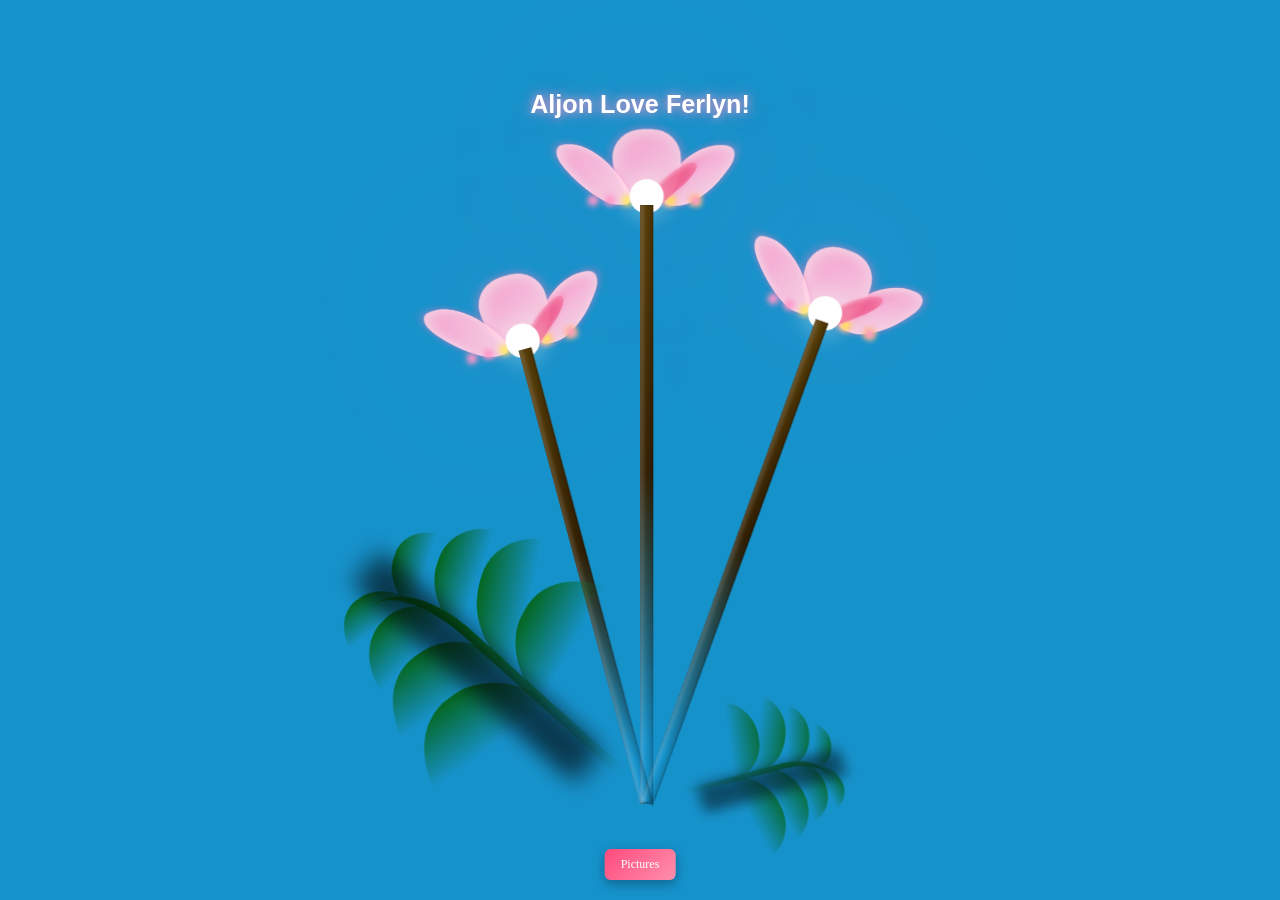
==== commit dc44f8c9: "Button" ====
--- a/index.html
+++ b/index.html
@@ -4,16 +4,14 @@
     <meta charset="UTF-8">
     <meta name="viewport" content="width=device-width, initial-scale=1.0">
     <title>Ferlyn</title>
-    <link rel="stylesheet" href="Ferlyn1.css">
+    <link rel="stylesheet" href="Ferlyn.css">
     
 </head>
 <body>
     <div class="inside">
         <p class="love">Aljon Love Ferlyn!</p>
-        <a href="pics.html" class="pics-btn">Pictures</a>
     </div>
     
-
     <div class="night"></div>
     <div class="flowers">
         <div class="flower flower--1">
@@ -345,13 +343,11 @@
             <div class="grow-ans" style="--d: 3.6s">
                 <div class="leaf leaf--3"></div>
             </div>
-        </div>
-
-        
-
+        </div> 
     </div>
 
-    <!-- <a href="pics.html" class="pics-btn">Pictures</a> -->
-</div>
+    <div class="Button">
+        <a href="pics.html" class="pics-btn">Pictures</a>
+    </div>
 </body>
 </html>
--- a/Ferlyn.css
+++ b/Ferlyn.css
@@ -0,0 +1,1037 @@
+*,
+*::after,
+*::before {
+    padding: 0;
+    margin: 0;
+    box-sizing: border-box;
+}
+
+body{
+    display: flex;
+    align-items: flex-end;
+    justify-content: center;
+    min-height: 100vh;
+    background-color: #1692cb;
+    overflow: hidden;
+    perspective: 1000px;
+}
+
+.night {
+    position: fixed;
+    width: 100%;
+    height: 100%;
+    left: 50%;
+    top: 0;
+    transform: translate(-50%);
+}
+
+.flowers {
+    position: relative;
+    transform: scale(0.9);
+}
+
+.flower {
+    position: absolute;
+    bottom: 10vmin;
+    transform-origin: bottom center;
+    z-index: 10;
+    --fl-speed: 0.3s;
+}
+
+.flower--1 { animation: moving-flower-1 4s linear infinite; }
+.flower--2 { left: 50%; transform: rotate(20deg); animation: moving-flower-2 4s linear infinite; }
+.flower--3 { left: 50%; transform: rotate(-15deg); animation: moving-flower-3 4s linear infinite; }
+
+
+.flower--1 .flower__line {
+    height: 70vmin;
+    animation-delay: 0.3s;
+}
+
+.flower--1 .flower__line__leaf--1 {
+    animation: blooming-leaf-right var(--fl-speed) 1.6s backwards;
+}
+
+.flower--1 .flower__line__leaf--2 {
+    animation: blooming-leaf-right var(--fl-speed) 1.4s backwards;
+}
+
+.flower--1 .flower__line__leaf--3 {
+    animation: blooming-leaf-left var(--fl-speed) 1.2s backwards;
+}
+
+.flower--1 .flower__line__leaf--4 {
+    animation: blooming-leaf-left var(--fl-speed) 1.0s backwards;
+}
+
+.flower--1 .flower__line__leaf--5 {
+    animation: blooming-leaf-right var(--fl-speed) 1.8s backwards;
+}
+
+.flower--1 .flower__line__leaf--6 {
+    animation: blooming-leaf-left var(--fl-speed) 2.0s backwards;
+}
+
+.flower--2 {
+    left: 50%;
+    transform: rotate(20deg);
+    animation: moving-flower-2 4s linear infinite;
+}
+
+.flower--2 .flower__line {
+    height: 60vmin;
+    animation-delay: 0.6s;
+}
+
+.flower--2 .flower__line__leaf--1 {
+    animation: blooming-leaf-right var(--fl-speed) 1.9s backwards;
+}
+
+.flower--2 .flower__line__leaf--2 {
+    animation: blooming-leaf-right var(--fl-speed) 1.7s backwards;
+}
+
+.flower--2 .flower__line__leaf--3 {
+    animation: blooming-leaf-left var(--fl-speed) 1.5s backwards;
+}
+
+.flower--2 .flower__line__leaf--4 {
+    animation: blooming-leaf-left var(--fl-speed) 1.3s backwards;
+}
+
+.flower--3 {
+    left: 50%;
+    transform: rotate(-15deg);
+    animation: moving-flower-3 4s linear infinite;
+}
+
+.flower--3 .flower__line {
+    animation-delay: 0.9s;
+}
+
+.flower--3 .flower__line__leaf--1 {
+    animation: blooming-leaf-right var(--fl-speed) 2.5s backwards;
+}
+
+.flower--3 .flower__line__leaf--2 {
+    animation: blooming-leaf-right var(--fl-speed) 2.3s backwards;
+}
+
+.flower--3 .flower__line__leaf--3 {
+    animation: blooming-leaf-left var(--fl-speed) 2.1s backwards;
+}
+
+.flower--3 .flower__line__leaf--4 {
+    animation: blooming-leaf-left var(--fl-speed) 1.9s backwards;
+}
+
+.flower__leafs {
+    position: relative;
+    transform: translateY(-100%);
+    animation: blooming-flower 2s backwards;
+}
+
+
+.flower__leafs {
+    position: relative;
+    animation: blooming-flower 2s backwards;
+}
+
+.flower__leafs--1 {
+    animation-delay: 1.1s;
+}
+
+.flower__leafs--2 {
+    animation-delay: 1.4s;
+}
+
+.flower__leafs--3 {
+    animation-delay: 1.7s;
+}
+
+.flower__leafs::after {
+    content: "";
+    position: absolute;
+    left: 0;
+    top: 0;
+    transform: translate(-50%, -100%);
+    width: 10vmin;
+    height: 10vmin;
+    background: radial-gradient(circle, rgba(255, 150, 200, 0.5), transparent 70%);
+    filter: blur(10vmin);
+    animation: glow-pulse 2s ease-in-out infinite;
+}
+
+.flower__leaf--1 { transform: translate(-10%, 1%) rotateY(40deg) rotateX(-50deg); }
+.flower__leaf--2 { transform: translate(-50%, -4%) rotateX(40deg); }
+.flower__leaf--3 { transform: translate(-90%, 0%) rotateY(45deg) rotateX(50deg); }
+.flower__leaf--4 {
+    width: 10vmin; height: 8vmin;
+    transform: translate(-50%, 18%) rotateX(60deg);
+    background-image: linear-gradient(to top, #b03a64, #ee5286);
+    z-index: 1;
+}
+
+.flower__leaf {
+    position: absolute;
+    bottom: 0;
+    left: 50%;
+    width: 8vmin;
+    height: 11vmin;
+    border-radius: 51% 49% 47% 53% / 44% 45% 55% 69%;
+    background-image: linear-gradient(135deg, #ff9fc4 0%, #ffb5d8 40%, #ffc9e0 70%, #ffd6ea 100%);
+    transform-origin: bottom center;
+    opacity: 0.95;
+    box-shadow: inset 0.5vmin 0.5vmin 2vmin rgba(255, 255, 255, 0.6), 0 0 1.5vmin rgba(255, 150, 200, 0.3);
+    filter: drop-shadow(0 0 0.5vmin rgba(255, 100, 180, 0.4));
+}
+
+.flower__leaf--1 {
+    transform: translate(-10%, 1%) rotateY(40deg) rotateX(-50deg);
+}
+
+.flower__leaf--2 {
+    transform: translate(-50%, -4%) rotateX(40deg);
+}
+
+.flower__leaf--3 {
+    transform: translate(-90%, 0%) rotateY(45deg) rotateX(50deg);
+}
+
+.flower__leaf--4 {
+    width: 8vmin;
+    height: 8vmin;
+    transform-origin: bottom left;
+    border-radius: 4vmin 10vmin 4vmin 4vmin;
+    transform: translate(0%, 18%) rotateX(70deg) rotateY(-43deg);
+    background-image: linear-gradient(to top, #ee5286, #ee5286);
+    z-index: 1;
+    opacity: 0.8;
+}
+
+.flower__white-cicle {
+    position: absolute;
+    left: -3.5vmin;
+    top: -3vmin;
+    width: 9vmin;
+    height: 4vmin;
+    border-radius: 50%;
+    background-color: #fff;
+}
+
+.flower__white-circle {
+    position: absolute;
+    left: 50%;
+    top: -3vmin;
+    transform: translateX(-50%);
+    width: 7vmin;
+    height: 3.5vmin;
+    border-radius: 50%;
+    background: linear-gradient(135deg, #fff5f7, #fffbfc);
+    box-shadow: 0 0 2.5vmin rgba(255, 255, 255, 0.8), 0 0 4vmin rgba(255, 150, 200, 0.6);
+    z-index: 20;
+}
+
+.flower_white-circle::after {
+    content: "";
+    position: absolute;
+    left: 50%;
+    top: 45%;
+    transform: translate(-50%, -50%);
+    width: 60%;
+    height: 60%;
+    border-radius: inherit;
+    background-image: repeating-radial-gradient(
+        135deg,
+        rgba(0, 0, 0, 0.3) 0px,
+        rgba(0, 0, 0, 0.3) 1px,
+        transparent 1px,
+        transparent 12px
+    ),
+    linear-gradient(90deg, rgba(127, 47, 21), rgba(255, 206, 0));
+}
+
+.flower__line {
+    height: 55vmin;
+    width: 1.5vmin;
+    background-image: linear-gradient(
+        to left,
+        rgba(0, 0, 0, 0.2),
+        transparent,
+        rgba(255, 255, 255, 0.2)
+    ), linear-gradient(to top, transparent 10%, #583e08, #944415);
+    box-shadow: inset 0 0 2px rgba(0, 0, 0, 0.5);
+}
+
+.flower__line {
+    height: 55vmin;
+    width: 1.5vmin;
+    background-image: linear-gradient(to left, rgba(0, 0, 0, 0.2), transparent, rgba(255, 255, 255, 0.2)), 
+                      linear-gradient(to top, transparent 10%, #342103, #583e08);
+    box-shadow: inset 0 0 2px rgba(0, 0, 0, 0.5);
+    position: relative;
+}
+
+.flower__line__leaf {
+    --w: 7vmin;
+    --h: calc(var(--w) + 2vmin);
+    position: absolute;
+    top: 20%;
+    left: 90%;
+    width: var(--w);
+    height: var(--h);
+    
+    /* 1. Create the sharp teardrop shape using border-radius */
+    border-top-right-radius: var(--h);
+    border-bottom-left-radius: var(--h);
+    border-top-left-radius: 0;
+    border-bottom-right-radius: 0;
+    
+    background-image: linear-gradient(to top, rgba(20, 117, 122, 0.4), #095721);
+    
+    /* 2. Use clip-path to ensure the tip is perfectly sharp */
+    clip-path: polygon(0% 100%, 100% 0%, 80% 100%);
+    
+    transform-origin: bottom left;
+    box-shadow: 0 0 1vmin rgba(9, 87, 33, 0.5);
+}
+
+.flower__line__leaf--1 {
+    transform: rotate(70deg) rotateY(30deg);
+}
+
+.flower__leaf__line__leaf--2 {
+    top: 45%;
+    transform: rotate(70deg) rotateY(30deg);
+}
+
+.flower--1 .flower__line { height: 70vmin; }
+.flower--2 .flower__line { height: 60vmin; }
+
+/* Update the Left-side leaves (3, 4, and 6) to point the other way */
+.flower__line__leaf--3,
+.flower__line__leaf--4,
+.flower__line__leaf--6 {
+    left: -460%; 
+    top: 12%;
+    
+    /* Reverse the border radius for the left side */
+    border-top-right-radius: 0;
+    border-bottom-left-radius: 0;
+    border-top-left-radius: var(--h);
+    border-bottom-right-radius: var(--h);
+    
+    /* Reverse the clip-path for the left side */
+    clip-path: polygon(100% 100%, 0% 0%, 20% 100%);
+    
+    transform: rotate(-70deg) rotateY(30deg);
+    transform-origin: bottom right;
+}
+
+.flower__line__leaf--1 { top: 20%; left: 100%; transform: rotate(30deg); }
+.flower__line__leaf--2 { top: 45%; left: 100%; transform: rotate(30deg); }
+.flower__line__leaf--3 { top: 12%; left: -350%; transform: rotate(-30deg) scaleX(-1); }
+.flower__line__leaf--4 { top: 40%; left: -350%; transform: rotate(-30deg) scaleX(-1); }
+.flower__line__leaf--5 { top: 5%; left: 100%; transform: rotate(30deg) scale(0.6); }
+.flower__line__leaf--6 { top: -2%; left: -350%; transform: rotate(-30deg) scaleX(-1) scale(0.6); }
+
+
+.flower__line__leaf--4 {
+    top: 40%;
+}
+
+.flower__line__leaf--5 {
+    top: 0;
+    transform: rotate(70deg) rotateY(30deg) scale(0.6);
+}
+
+.flower__line__leaf--6 {
+    top: -2%;
+    left: -450%;
+    transform: rotate(-70deg) rotateY(30deg) scale(0.6);
+}
+
+.flower__line__leaf {
+    --w: 5vmin;
+    --h: calc(var(--w) + 4vmin);
+    position: absolute;
+    width: var(--w);
+    height: var(--h);
+    background-image: linear-gradient(to top, #06331a, #15391c);
+    border-top-left-radius: 100%;
+    border-bottom-right-radius: 100%;
+    clip-path: polygon(50% 0%, 100% 50%, 50% 100%, 0% 50%);
+}
+
+.flower__light {
+    position: absolute;
+    bottom: 0vmin;
+    width: 1vmin;
+    height: 1vmin;
+    background-color: rgba(255, 235, 59, 0.9);
+    filter: blur(0.3vmin);
+    animation: light-ans 4s linear infinite backwards;
+    box-shadow: 0 0 0.5vmin rgba(255, 235, 59, 0.8);
+}
+
+.flower__light:nth-child(odd) {
+    background-color: #ff96c8;
+    box-shadow: 0 0 0.6vmin rgba(255, 150, 200, 0.8);
+}
+
+.flower__light--1 {
+    left: -2vmin;
+    animation-delay: 1s;
+}
+
+.flower__light--2 {
+    left: 3vmin;
+    animation-delay: 0.5s;
+}
+
+.flower__light--3 {
+    left: 6vmin;
+    animation-delay: 0.3s;
+}
+
+.flower__light--4 {
+    left: 6vmin;
+    animation-delay: 0.9s;
+}
+
+.flower__light--5 {
+    left: 1vmin;
+    animation-delay: 1.5s;
+}
+
+.flower__light--6 {
+    left: -4vmin;
+    animation-delay: 3s;
+}
+
+.flower__light--7 {
+    left: 3vmin;
+    animation-delay: 2s;
+}
+
+.flower__light--8 {
+    left: -6vmin;
+    animation-delay: 3.5s;
+}
+
+.flower__grass {
+    --c: #04661f;
+    --line-w: 1.5vmin;
+    position: absolute;
+    bottom: 12vmin;
+    left: -7vmin;
+    display: flex;
+    flex-direction: column;
+    align-items: flex-end;
+    z-index: 20;
+    transform-origin: bottom center;
+    transform: rotate(-48deg) rotateY(40deg);
+}
+
+.flower__grass--1 {
+    animation: moving-grass 2s linear infinite;
+}
+
+.flower__grass--2 {
+    left: 2vmin;
+    bottom: 10vmin;
+    transform: scale(0.5) rotate(75deg) rotateX(10deg) rotateY(-200deg);
+    opacity: 0.8;
+    z-index: 0;
+    animation: moving-grass--2 1.5s linear infinite;
+}
+
+.flower__grass--top {
+    width: 7vmin;
+    height: 10vmin;
+    border-top-right-radius: 100%;
+    border-right: var(--line-w) solid var(--c);
+    transform-origin: bottom center;
+    transform: rotate(-2deg);
+}
+
+.flower__grass--bottom {
+    margin-top: -2px;
+    width: var(--line-w);
+    height: 25vmin;
+    background-image: linear-gradient(to top, transparent, var(--c));
+}
+
+.flower__grass__leaf {
+    --size: 10vmin;
+    position: absolute;
+    width: calc(var(--size) * 2.1);
+    height: var(--size);
+    border-top-left-radius: var(--size);
+    border-top-right-radius: var(--size);
+    background-image: linear-gradient(
+        to top,
+        transparent,
+        transparent 30%,
+        var(--c)
+    );
+    z-index: 100;
+}
+
+.flower__grass__leaf--1 {
+   top: -6%;
+   left: 30%;
+   --size: 6vmin;
+    transform: rotate(-20deg);
+    animation: growing-grass-ans--1 2s 2.6s backwards;
+}
+
+@keyframes growing-grass-ans--1 {
+    0% {
+        transform-origin: bottom left;
+        transform: rotate(-20deg) scale(0);
+    }
+}
+
+.flower__grass__leaf--2 {
+    top: -5%;
+    left: -110%;
+    --size: 6vmin;
+    transform: rotate(10deg);
+    animation: growing-grass-ans--2 2s 2.4s linear backwards;
+}
+
+@keyframes growing-grass-ans--2 {
+    0% {
+        transform-origin: bottom right;
+        transform: rotate(10deg) scale(0);
+    }
+}
+
+.flower__grass__leaf--3 {
+    top: 5%;
+    left: 60%;
+    --size: 8vmin;
+    transform: rotate(-18deg) rotateX(-20deg);
+    animation: growing-grass-ans--3 2s 2.2s linear backwards;
+}
+
+@keyframes growing-grass-ans--3 {
+    0% {
+        transform-origin: bottom left;
+        transform: rotate(-18deg) rotateX(-20deg) scale(0);
+    }
+}
+
+.flower__grass__leaf--4 {
+    top: 6%;
+    left: -135%;
+    --size: 8vmin;
+    transform: rotate(2deg);
+    animation: growing-grass-ans--4 2s 2s linear backwards;
+}
+
+@keyframes growing-grass-ans--4 {
+    0% {
+        transform-origin: bottom right;
+        transform: rotate(2deg) scale(0);
+    }
+}
+
+.flower__grass__leaf--5 {
+    top: 20%;
+    left: 60%;
+    --size: 10vmin;
+    transform: rotate(-24deg) rotateX(-20deg);
+    animation: growing-grass-ans--5 2s 1.8s linear backwards;
+}
+
+@keyframes growing-grass-ans--5 {
+    0% {
+        transform-origin: bottom left;
+        transform: rotate(-24deg) rotateX(-20deg) scale(0);
+    }
+}
+
+.flower__grass__leaf--6 {
+    top: 22%;
+    left: -180%;
+    --size: 10vmin;
+    transform: rotate(10deg);
+    animation: growing-grass-ans--6 2s 1.6s linear backwards;
+}
+
+@keyframes growing-grass-ans--6 {
+    0% {
+        transform-origin: bottom right;
+        transform: rotate(10deg) scale(0);
+    }
+}
+
+.flower__grass__leaf--7 {
+    top: 39%;
+    left: 70%;
+    --size: 10vmin;
+    transform: rotate(-10deg);
+    animation: growing-grass-ans--7 2s 1.4s linear backwards;
+}
+
+@keyframes growing-grass-ans--7 {
+    0% {
+        transform-origin: bottom left;
+        transform: rotate(-10deg) scale(0);
+    }
+}
+
+.flower__grass__leaf--8 {
+    top: 40%;
+    left: -215%;
+    --size: 11vmin;
+    transform: rotate(10deg);
+    animation: growing-grass-ans--8 2s 1.2s linear backwards;
+}
+
+@keyframes growing-grass-ans--8 {
+    0% {
+        transform-origin: bottom right;
+        transform: rotate(10deg) scale(0);
+    }
+}
+
+.flower__grass__overlay {
+    position: absolute;
+    top: -10%;
+    right: 0%;
+    width: 100%;
+    height: 100%;
+    background-color: rgba(0,0,0,0.6);
+    filter: blur(1.5vmin);
+    z-index: 100;
+}
+
+.flower__g-long {
+    --w: 2vmin;
+    --h: 6vmin;
+    --c: #0e5b3c;
+    position: absolute;
+    bottom: 10vmin;
+    left: -3vmin;
+    transform-origin: bottom center;
+    transform: rotate(-30deg) rotateY(-20deg);
+    display: flex;
+    flex-direction: column;
+    align-items: flex-end;
+}
+
+@keyframes flower-g-long-ans {
+    0%,
+    100% {
+        transform: rotate(-30deg) rotateY(-20deg);
+    }
+
+    50% {
+        transform: rotate(-32deg) rotateY(-20deg);
+    }
+}
+
+.flower__g-long__top {
+    top: calc(var(--h) * -1);
+    width: calc(var(--w) + 1vmin);
+    height: var(--h);
+    border-top-right-radius: 100%;
+    border-right: 0.7vmin solid var(--c);
+    transform: translate(-0.7vmin, 1vmin);
+}
+
+.flower__g-long__bottom {
+    width: var(--w);
+    height: 50vmin;
+    transform-origin: bottom center;
+    background-image: linear-gradient(to top, transparent 30%, var(--c));
+    box-shadow: inset 0 0 2px rgba(0, 0, 0, 0.5);
+    clip-path: polygon(35% 0, 65% 1%, 100%, 100%, 0%, 100%);
+}
+
+.flower__g-right {
+    position: absolute;
+    bottom: 6vmin;
+    left: -2vmin;
+    transform-origin: bottom left;
+    transform: rotate(20deg) rotateY(-20deg);
+}
+
+/* ... Your existing reset and body styles ... */
+
+/* --- ADD THESE KEYFRAMES --- */
+
+@keyframes blooming-flower {
+    0% { transform: scale(0); opacity: 0; }
+    100% { transform: scale(1); opacity: 1; }
+}
+
+@keyframes blooming-leaf-right {
+    0% { transform: rotate(-70deg) rotateY(30deg) scale(0); opacity: 0; }
+}
+
+@keyframes blooming-leaf-left {
+    0% { transform: rotate(70deg) rotateY(30deg) scale(0); opacity: 0; }
+}
+
+@keyframes light-ans {
+    0%, 100% {
+        opacity: 0.2;
+        transform: translateY(0);
+    }
+    50% {
+        opacity: 1;
+        transform: translateY(-12vmin);
+    }
+}
+
+@keyframes moving-flower-1 {
+    0%, 100% { transform: rotate(2deg); }
+    50% { transform: rotate(-2deg); }
+}
+
+/* --- FIXING THE LEAF CONNECTIONS --- */
+
+/* This ensures the leaves on the stem are positioned correctly */
+.flower__line {
+    position: relative;
+    display: flex;
+    justify-content: center;
+}
+
+.flower_line__leaf {
+    position: absolute;
+    transform-origin: center left;
+}
+
+/* Correcting your specific leaf selectors to match your HTML */
+.flower--1 .flower__line__leaf--1 { top: 20%; left: 100%; }
+.flower--1 .flower__line__leaf--2 { top: 40%; left: 100%; }
+.flower--1 .flower__line__leaf--3 { top: 15%; left: -100%; transform: scaleX(-1) rotate(70deg); }
+.flower--1 .flower__line__leaf--4 { top: 35%; left: -100%; transform: scaleX(-1) rotate(70deg); }
+
+/* --- CENTER CIRCLE GLOW --- */
+.flower__white-circle {
+    position: absolute;
+    top: -3vmin;
+    left: 50%;
+    transform: translateX(-50%);
+    width: 4vmin;
+    height: 4vmin;
+    background: #fff;
+    border-radius: 50%;
+    box-shadow: 0 0 2vmin 1vmin rgba(255, 255, 255, 0.2);
+    z-index: 20;
+}
+
+/* Grass Animations */
+@keyframes moving-grass {
+    0%, 100% { transform: rotate(-48deg) rotateY(40deg); }
+    50% { transform: rotate(-45deg) rotateY(40deg); }
+}
+
+@keyframes moving-grass--2 {
+    0%, 100% { transform: scale(0.5) rotate(75deg) rotateX(10deg) rotateY(-200deg); }
+    50% { transform: scale(0.5) rotate(80deg) rotateX(10deg) rotateY(-200deg); }
+}
+
+.love {
+    position: absolute;
+    top: 15%;
+    left: 50%;
+    transform: translateX(-50%);
+    color: #fff;
+    font-family: 'Arial', sans-serif;
+    font-size: 12px;
+    font-weight: bold;
+    text-shadow: 0 0 1vmin rgba(255, 150, 200, 0.8), 0 0 2vmin rgba(255, 150, 200, 0.6);
+    animation: love-pulse 1s ease-in-out infinite;
+    z-index: 50;
+}
+
+@keyframes love-pulse {
+    0%, 100% {
+        opacity: 0.8;
+        transform: translateX(-50%) scale(1);
+    }
+    50% {
+        opacity: 1;
+        transform: translateX(-50%) scale(1.1);
+    }
+}
+
+/* ===== RESPONSIVE DESIGN FOR ALL DEVICES ===== */
+
+/* Ultra-wide screens (2560px and above) */
+@media (min-width: 2560px) {
+    .flowers {
+        transform: scale(1.3);
+    }
+    
+    .flower {
+        bottom: 12vmin;
+    }
+    
+    .love {
+        font-size: 12px;
+        top: 12%;
+    }
+    
+    .flower__grass {
+        bottom: 15vmin;
+    }
+}
+
+/* Large desktops (1920px - 2559px) */
+@media (min-width: 1920px) and (max-width: 2559px) {
+    .flowers {
+        transform: scale(1.1);
+    }
+    
+    .flower {
+        bottom: 11vmin;
+    }
+    
+    .love {
+        font-size: 12px;
+        top: 13%;
+    }
+    
+    .flower__grass {
+        bottom: 14vmin;
+    }
+}
+
+/* Standard desktops (1440px - 1919px) */
+@media (min-width: 1440px) and (max-width: 1919px) {
+    .flowers {
+        transform: scale(1);
+    }
+    
+    .flower {
+        bottom: 10vmin;
+    }
+    
+    .love {
+        font-size: 12px;
+        top: 14%;
+    }
+}
+
+/* Desktop/Laptop (1025px - 1439px) */
+@media (min-width: 1025px) and (max-width: 1439px) {
+    .flowers {
+        transform: scale(0.95);
+    }
+    
+    .love {
+        font-size: 2.8vmin;
+    }
+}
+
+/* Large tablets and landscape mode */
+@media (max-width: 1024px) {
+    .flowers {
+        transform: scale(0.85);
+    }
+    
+    .love {
+        font-size: 2.5vmin;
+    }
+}
+
+/* Medium tablets and small devices */
+@media (max-width: 768px) {
+    body {
+        align-items: center;
+    }
+    
+    .flowers {
+        transform: scale(0.75);
+    }
+    
+    .flower {
+        bottom: 8vmin;
+    }
+    
+    .love {
+        font-size: 2.2vmin;
+        top: 10%;
+    }
+    
+    .flower__grass--2 {
+        bottom: 8vmin;
+    }
+}
+
+/* Mobile phones - Portrait & Landscape */
+@media (max-width: 600px) {
+    body {
+        align-items: center;
+        justify-content: center;
+    }
+    
+    .flowers {
+        transform: scale(0.6);
+    }
+    
+    .flower {
+        bottom: 5vmin;
+    }
+    
+    .flower--1 .flower__line {
+        height: 60vmin;
+    }
+    
+    .flower--2 .flower__line {
+        height: 50vmin;
+    }
+    
+    .love {
+        font-size: 2vmin;
+        top: 5%;
+    }
+    
+    .flower__grass {
+        bottom: 10vmin;
+        left: -5vmin;
+    }
+    
+    .flower__grass--2 {
+        bottom: 8vmin;
+        left: 1vmin;
+        transform: scale(0.35) rotate(75deg) rotateX(10deg) rotateY(-200deg);
+    }
+    
+    .flower__light {
+        width: 0.8vmin;
+        height: 0.8vmin;
+        filter: blur(0.2vmin);
+    }
+}
+
+/* Small phones - Under 480px */
+@media (max-width: 480px) {
+    .flowers {
+        transform: scale(0.5);
+    }
+    
+    .flower {
+        bottom: 4vmin;
+    }
+    
+    .flower--1 .flower__line {
+        height: 50vmin;
+    }
+    
+    .flower--2 .flower__line {
+        height: 40vmin;
+    }
+    
+    .love {
+        font-size: 1.8vmin;
+        top: 3%;
+    }
+    
+    .flower__grass {
+        bottom: 8vmin;
+        left: -4vmin;
+    }
+    
+    .flower__grass--2 {
+        bottom: 6vmin;
+        transform: scale(0.3) rotate(75deg) rotateX(10deg) rotateY(-200deg);
+    }
+    
+    .flower__light {
+        width: 0.6vmin;
+        height: 0.6vmin;
+    }
+}
+
+/* Extra small devices - Under 360px */
+@media (max-width: 360px) {
+    .flowers {
+        transform: scale(0.45);
+    }
+    
+    .love {
+        font-size: 1.6vmin;
+    }
+    
+    .flower__grass {
+        left: -3vmin;
+    }
+}
+
+/* Landscape orientation optimizations */
+@media (max-height: 600px) and (orientation: landscape) {
+    .flowers {
+        transform: scale(0.5);
+    }
+    
+    .love {
+        top: 8%;
+        font-size: 1.8vmin;
+    }
+    
+    .flower {
+        bottom: 3vmin;
+    }
+    
+    .flower--1 .flower__line {
+        height: 40vmin;
+    }
+    
+    .flower--2 .flower__line {
+        height: 35vmin;
+    }
+    
+    .flower__grass {
+        bottom: 6vmin;
+    }
+}
+
+/* High DPI displays (Retina & similar) */
+@media (min-resolution: 2dppx) {
+    .flower__light {
+        filter: blur(0.4vmin);
+    }
+    
+    .flower__leafs::after {
+        filter: blur(12vmin);
+    }
+}
+
+.inside{
+    position: absolute;
+    top: 10%;
+    width: 100%;
+    text-align: center;
+    z-index: 1000;
+}
+
+.pics-btn {
+    position: fixed;
+    bottom: 20px;
+    left: 50%;
+    transform: translateX(-50%);
+    
+    padding: 8px 16px; /* comfortable touch area */
+    font-size: 12px;   /* now readable */
+    font-weight: 500;
+    color: white;
+    background: linear-gradient(135deg, #ff4b7d, #ff8fab);
+    border-radius: 6px;
+    text-decoration: none;
+    transition: 0.3s;
+    box-shadow: 0 4px 12px rgba(0,0,0,0.3);
+    z-index: 99999;
+}
+
+.pics-btn:hover {
+    transform: translateX(-50%) translateY(-2px);
+}
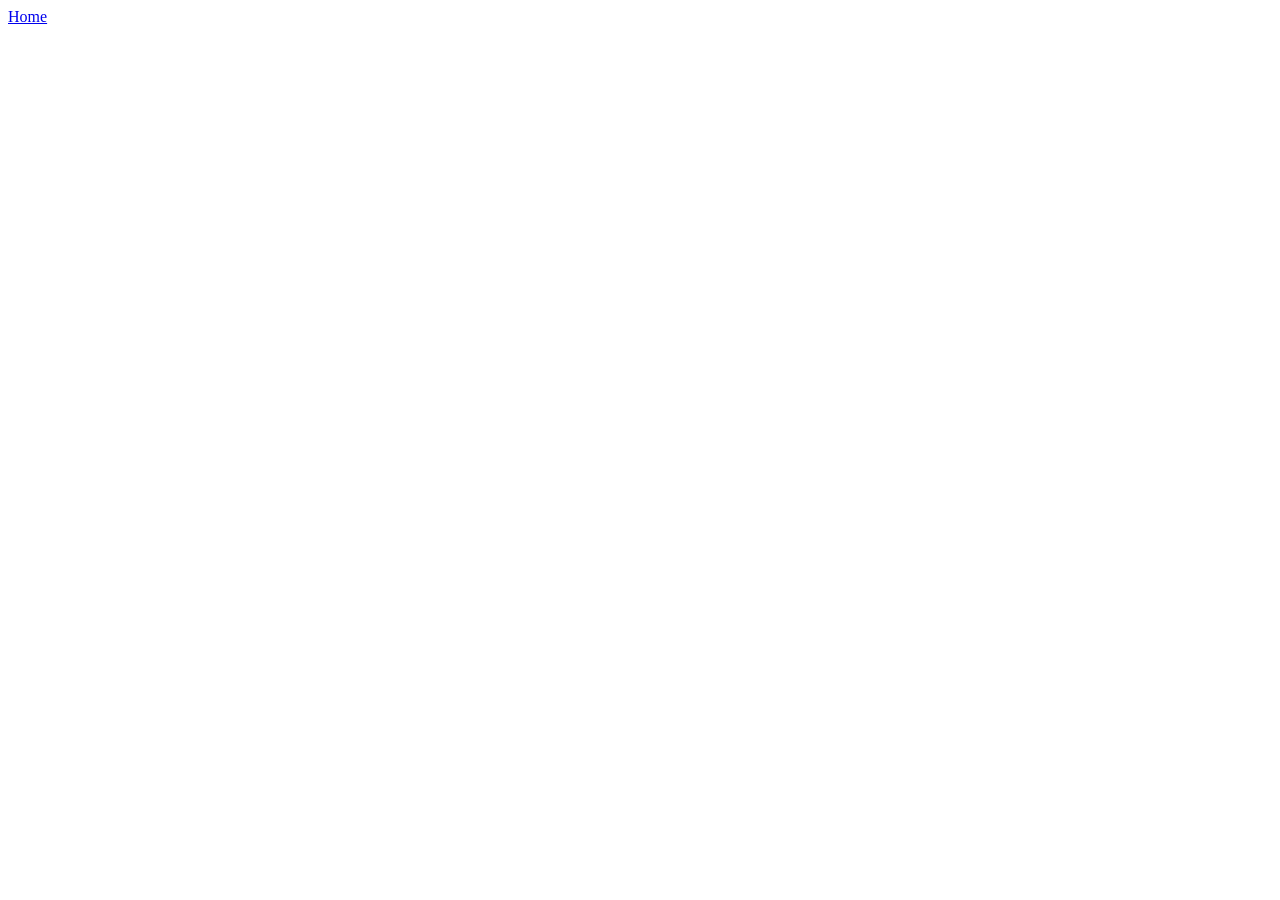
==== commit 800a7f3a: "First" ====
--- a/index.html
+++ b/index.html
@@ -3,351 +3,10 @@
 <head>
     <meta charset="UTF-8">
     <meta name="viewport" content="width=device-width, initial-scale=1.0">
-    <title>Ferlyn</title>
-    <link rel="stylesheet" href="Ferlyn.css">
-    
+    <title>Document</title>
 </head>
 <body>
-    <div class="inside">
-        <p class="love">Aljon Love Ferlyn!</p>
-    </div>
-    
-    <div class="night"></div>
-    <div class="flowers">
-        <div class="flower flower--1">
-            <div class="flower__leafs flower__leafs--1">
-                <div class="flower__leaf flower__leaf--1"></div>
-                <div class="flower__leaf flower__leaf--2"></div>
-                <div class="flower__leaf flower__leaf--3"></div>
-                <div class="flower__leaf flower__leaf--4"></div>
-                <div class="flower__white-circle"></div>
+    <a href="index1.html" class="pics-btn">Home</a>
 
-                <div class="flower__light flower__light--1"></div>
-                <div class="flower__light flower__light--2"></div>
-                <div class="flower__light flower__light--3"></div>
-                <div class="flower__light flower__light--4"></div>
-                <div class="flower__light flower__light--5"></div>
-                <div class="flower__light flower__light--6"></div>
-                <div class="flower__light flower__light--7"></div>
-                <div class="flower__light flower__light--8"></div>
-            </div>
-
-            <div class="flower__line">
-                <div class="flower_line__leaf flower__line__leaf--1"></div>
-                <div class="flower_line__leaf flower__line__leaf--2"></div>
-                <div class="flower_line__leaf flower__line__leaf--3"></div>
-                <div class="flower_line__leaf flower__line__leaf--4"></div>
-                <div class="flower_line__leaf flower__line__leaf--5"></div>
-                <div class="flower_line__leaf flower__line__leaf--6"></div>
-            </div>
-        </div>
-
-        <div class="flower flower--2">
-            <div class="flower__leafs flower__leafs--2">
-                <div class="flower__leaf flower__leaf--1"></div>
-                <div class="flower__leaf flower__leaf--2"></div>
-                <div class="flower__leaf flower__leaf--3"></div>
-                <div class="flower__leaf flower__leaf--4"></div>
-                <div class="flower__white-circle"></div>
-
-                <div class="flower__light flower__light--1"></div>
-                <div class="flower__light flower__light--2"></div>
-                <div class="flower__light flower__light--3"></div>
-                <div class="flower__light flower__light--4"></div>
-                <div class="flower__light flower__light--5"></div>
-                <div class="flower__light flower__light--6"></div>
-                <div class="flower__light flower__light--7"></div>
-                <div class="flower__light flower__light--8"></div>
-            </div>
-
-            <div class="flower__line">
-                <div class="flower_line__leaf flower__line__leaf--1"></div>
-                <div class="flower_line__leaf flower__line__leaf--2"></div>
-                <div class="flower_line__leaf flower__line__leaf--3"></div>
-                <div class="flower_line__leaf flower__line__leaf--4"></div>
-                <div class="flower_line__leaf flower__line__leaf--5"></div>
-                <div class="flower_line__leaf flower__line__leaf--6"></div>
-            </div>
-
-
-        </div>
-
-        <div class="flower flower--3">
-            <div class="flower__leafs flower__leafs--2">
-                <div class="flower__leaf flower__leaf--1"></div>
-                <div class="flower__leaf flower__leaf--2"></div>
-                <div class="flower__leaf flower__leaf--3"></div>
-                <div class="flower__leaf flower__leaf--4"></div>
-                <div class="flower__white-circle"></div>
-
-                <div class="flower__light flower__light--1"></div>
-                <div class="flower__light flower__light--2"></div>
-                <div class="flower__light flower__light--3"></div>
-                <div class="flower__light flower__light--4"></div>
-                <div class="flower__light flower__light--5"></div>
-                <div class="flower__light flower__light--6"></div>
-                <div class="flower__light flower__light--7"></div>
-                <div class="flower__light flower__light--8"></div>
-            </div>
-
-            <div class="flower__line">
-                <div class="flower_line__leaf flower__line__leaf--1"></div>
-                <div class="flower_line__leaf flower__line__leaf--2"></div>
-                <div class="flower_line__leaf flower__line__leaf--3"></div>
-                <div class="flower_line__leaf flower__line__leaf--4"></div>
-            </div>
-        </div>
-
-        <div class="grow-ans" style="--d: 1.2s">
-            <div class="flower__g-ling">
-                <div class="flower__g-long__top"></div>
-                <div class="flower__g-long__bottom"></div>
-            </div>
-        </div>
-
-        <div class="growing-grass">
-            <div class="flower__grass flower__grass--1">
-                <div class="flower__grass--top"></div>
-                <div class="flower__grass--bottom"></div>
-                <div class="flower__grass__leaf flower__grass__leaf--1"></div>
-                <div class="flower__grass__leaf flower__grass__leaf--2"></div>
-                <div class="flower__grass__leaf flower__grass__leaf--3"></div>
-                <div class="flower__grass__leaf flower__grass__leaf--4"></div>
-                <div class="flower__grass__leaf flower__grass__leaf--5"></div>
-                <div class="flower__grass__leaf flower__grass__leaf--6"></div>
-                <div class="flower__grass__leaf flower__grass__leaf--7"></div>
-                <div class="flower__grass__leaf flower__grass__leaf--8"></div>
-                <div class="flower__grass__overlay"></div>
-            </div>
-        </div>
-
-        <div class="growing-grass">
-            <div class="flower__grass flower__grass--2">
-                <div class="flower__grass--top"></div>
-                <div class="flower__grass--bottom"></div>
-                <div class="flower__grass__leaf flower__grass__leaf--1"></div>
-                <div class="flower__grass__leaf flower__grass__leaf--2"></div>
-                <div class="flower__grass__leaf flower__grass__leaf--3"></div>
-                <div class="flower__grass__leaf flower__grass__leaf--4"></div>
-                <div class="flower__grass__leaf flower__grass__leaf--5"></div>
-                <div class="flower__grass__leaf flower__grass__leaf--6"></div>
-                <div class="flower__grass__leaf flower__grass__leaf--7"></div>
-                <div class="flower__grass__leaf flower__grass__leaf--8"></div>
-                <div class="flower__grass__overlay"></div>
-            </div>
-        </div>
-
-        <div class="grow-ans" style="--d: 2.4s">
-            <div class="flower__g-right flower__g-right--1">
-                <div class="leaf"></div>
-            </div>
-        </div>
-
-        <div class="grow-ans" style="--d: 2.8s">
-            <div class="flower__g-right flower__g-right--2">
-                <div class="leaf"></div>
-            </div>
-        </div>
-
-        <div class="grow-ans" style="--d: 2.8s">
-            <div class="flower__g-front">
-                <div class="flower__g-front__leaf-wrapper flower__g-front__leaf-wrapper--1">
-                    <div class="flower__g-front__leaf"></div>
-                </div>
-
-                <div class="flower__g-front__leaf-wrapper flower__g-front__leaf-wrapper--2">
-                    <div class="flower__g-front__leaf"></div>
-                </div>
-
-                <div class="flower__g-front__leaf-wrapper flower__g-front__leaf-wrapper--3">
-                    <div class="flower__g-front__leaf"></div>
-                </div>
-
-                <div class="flower__g-front__leaf-wrapper flower__g-front__leaf-wrapper--4">
-                    <div class="flower__g-front__leaf"></div>
-                </div>
-
-                <div class="flower__g-front__leaf-wrapper flower__g-front__leaf-wrapper--5">
-                    <div class="flower__g-front__leaf"></div>
-                </div>
-
-                <div class="flower__g-front__leaf-wrapper flower__g-front__leaf-wrapper--6">
-                    <div class="flower__g-front__leaf"></div>
-                </div>
-
-                <div class="flower__g-front__leaf-wrapper flower__g-front__leaf-wrapper--7">
-                    <div class="flower__g-front__leaf"></div>
-                </div>
-
-                <div class="flower__g-front__leaf-wrapper flower__g-front__leaf-wrapper--8 ">
-                    <div class="flower__g-front__leaf"></div>
-                </div>
-
-                <div class="flower__g-front__line"></div>
-            </div>
-        </div>
-
-        <div class="grow-ans" style="--d: 3.2s">
-            <div class="flower__f-fr">
-                <div class="leaf"></div>
-                <div class="flower__g-fr__leaf flower__g-fr__leaf--1"></div>
-                <div class="flower__g-fr__leaf flower__g-fr__leaf--2"></div>
-                <div class="flower__g-fr__leaf flower__g-fr__leaf--3"></div>
-                <div class="flower__g-fr__leaf flower__g-fr__leaf--4"></div>
-                <div class="flower__g-fr__leaf flower__g-fr__leaf--5"></div>
-                <div class="flower__g-fr__leaf flower__g-fr__leaf--6"></div>
-                <div class="flower__g-fr__leaf flower__g-fr__leaf--7"></div>
-                <div class="flower__g-fr__leaf flower__g-fr__leaf--8"></div>
-            </div>
-        </div>
-
-        <div class="long-g long-g--0">
-            <div class="grow-ans" style="--d: 3s">
-                <div class="leaf leaf--0"></div>
-            </div>
-
-            <div class="grow-ans" style="--d: 2.2s">
-                <div class="leaf leaf--1"></div>
-            </div>
-
-            <div class="grow-ans" style="--d: 3.4s">
-                <div class="leaf leaf--2"></div>
-            </div>
-
-            <div class="grow-ans" style="--d: 3.6s">
-                <div class="leaf leaf--3"></div>
-            </div>
-        </div>
-
-        <div class="long-g long-g--1">
-            <div class="grow-ans" style="--d: 3.6s">
-                <div class="leaf leaf--0"></div>
-            </div>
-
-            <div class="grow-ans" style="--d: 3.8s">
-                <div class="leaf leaf--1"></div>
-            </div>
-
-            <div class="grow-ans" style="--d: 4s">
-                <div class="leaf leaf--2"></div>
-            </div>
-
-            <div class="grow-ans" style="--d: 4.2s">
-                <div class="leaf leaf--3"></div>
-            </div>
-        </div>
-
-        <div class="long-g long-g--2">
-            <div class="grow-ans" style="--d: 4s">
-                <div class="leaf leaf--0"></div>
-            </div>
-
-            <div class="grow-ans" style="--d: 4.2s">
-                <div class="leaf leaf--1"></div>
-            </div>
-
-            <div class="grow-ans" style="--d: 4.4s">
-                <div class="leaf leaf--2"></div>
-            </div>
-
-            <div class="grow-ans" style="--d: 4.6s">
-                <div class="leaf leaf--3"></div>
-            </div>
-        </div>
-
-        <div class="long-g long-g--3">
-            <div class="grow-ans" style="--d: 4.8s">
-                <div class="leaf leaf--0"></div>
-            </div>
-
-            <div class="grow-ans" style="--d: 5s">
-                <div class="leaf leaf--1"></div>
-            </div>
-
-            <div class="grow-ans" style="--d: 5.2s">
-                <div class="leaf leaf--3"></div>
-            </div>
-
-            <div class="grow-ans" style="--d: 5.4s">
-                <div class="leaf leaf--4"></div>
-            </div>
-        </div>
-
-        <div class="long-g long-g--4">
-            <div class="grow-ans" style="--d: 4s">
-                <div class="leaf leaf--0"></div>
-            </div>
-
-            <div class="grow-ans" style="--d: 4.2s">
-                <div class="leaf leaf--1"></div>
-            </div>
-
-            <div class="grow-ans" style="--d: 3s">
-                <div class="leaf leaf--2"></div>
-            </div>
-
-            <div class="grow-ans" style="--d: 3.6s">
-                <div class="leaf leaf--3"></div>
-            </div>
-        </div>
-
-        <div class="long-g long-g--5">
-            <div class="grow-ans" style="--d: 3s">
-                <div class="leaf leaf--0"></div>
-            </div>
-
-            <div class="grow-ans" style="--d: 2.2s">
-                <div class="leaf leaf--1"></div>
-            </div>
-
-            <div class="grow-ans" style="--d: 3.4s">
-                <div class="leaf leaf--2"></div>
-            </div>
-
-            <div class="grow-ans" style="--d: 3.6s">
-                <div class="leaf leaf--3"></div>
-            </div>
-        </div>
-
-        <div class="long-g long-g--6">
-            <div class="grow-ans" style="--d: 4.2s">
-                <div class="leaf leaf--0"></div>
-            </div>
-
-            <div class="grow-ans" style="--d: 4.4s">
-                <div class="leaf leaf--1"></div>
-            </div>
-
-            <div class="grow-ans" style="--d: 4.6s">
-                <div class="leaf leaf--2"></div>
-            </div>
-
-            <div class="grow-ans" style="--d: 4.8s">
-                <div class="leaf leaf--3"></div>
-            </div>
-        </div>
-
-        <div class="long-g long-g--7">
-            <div class="grow-ans" style="--d: 3s">
-                <div class="leaf leaf--0"></div>
-            </div>
-
-            <div class="grow-ans" style="--d: 3.2s">
-                <div class="leaf leaf--1"></div>
-            </div>
-
-            <div class="grow-ans" style="--d: 3.5s">
-                <div class="leaf leaf--2"></div>
-            </div>
-
-            <div class="grow-ans" style="--d: 3.6s">
-                <div class="leaf leaf--3"></div>
-            </div>
-        </div> 
-    </div>
-
-    <div class="Button">
-        <a href="pics.html" class="pics-btn">Pictures</a>
-    </div>
 </body>
 </html>
